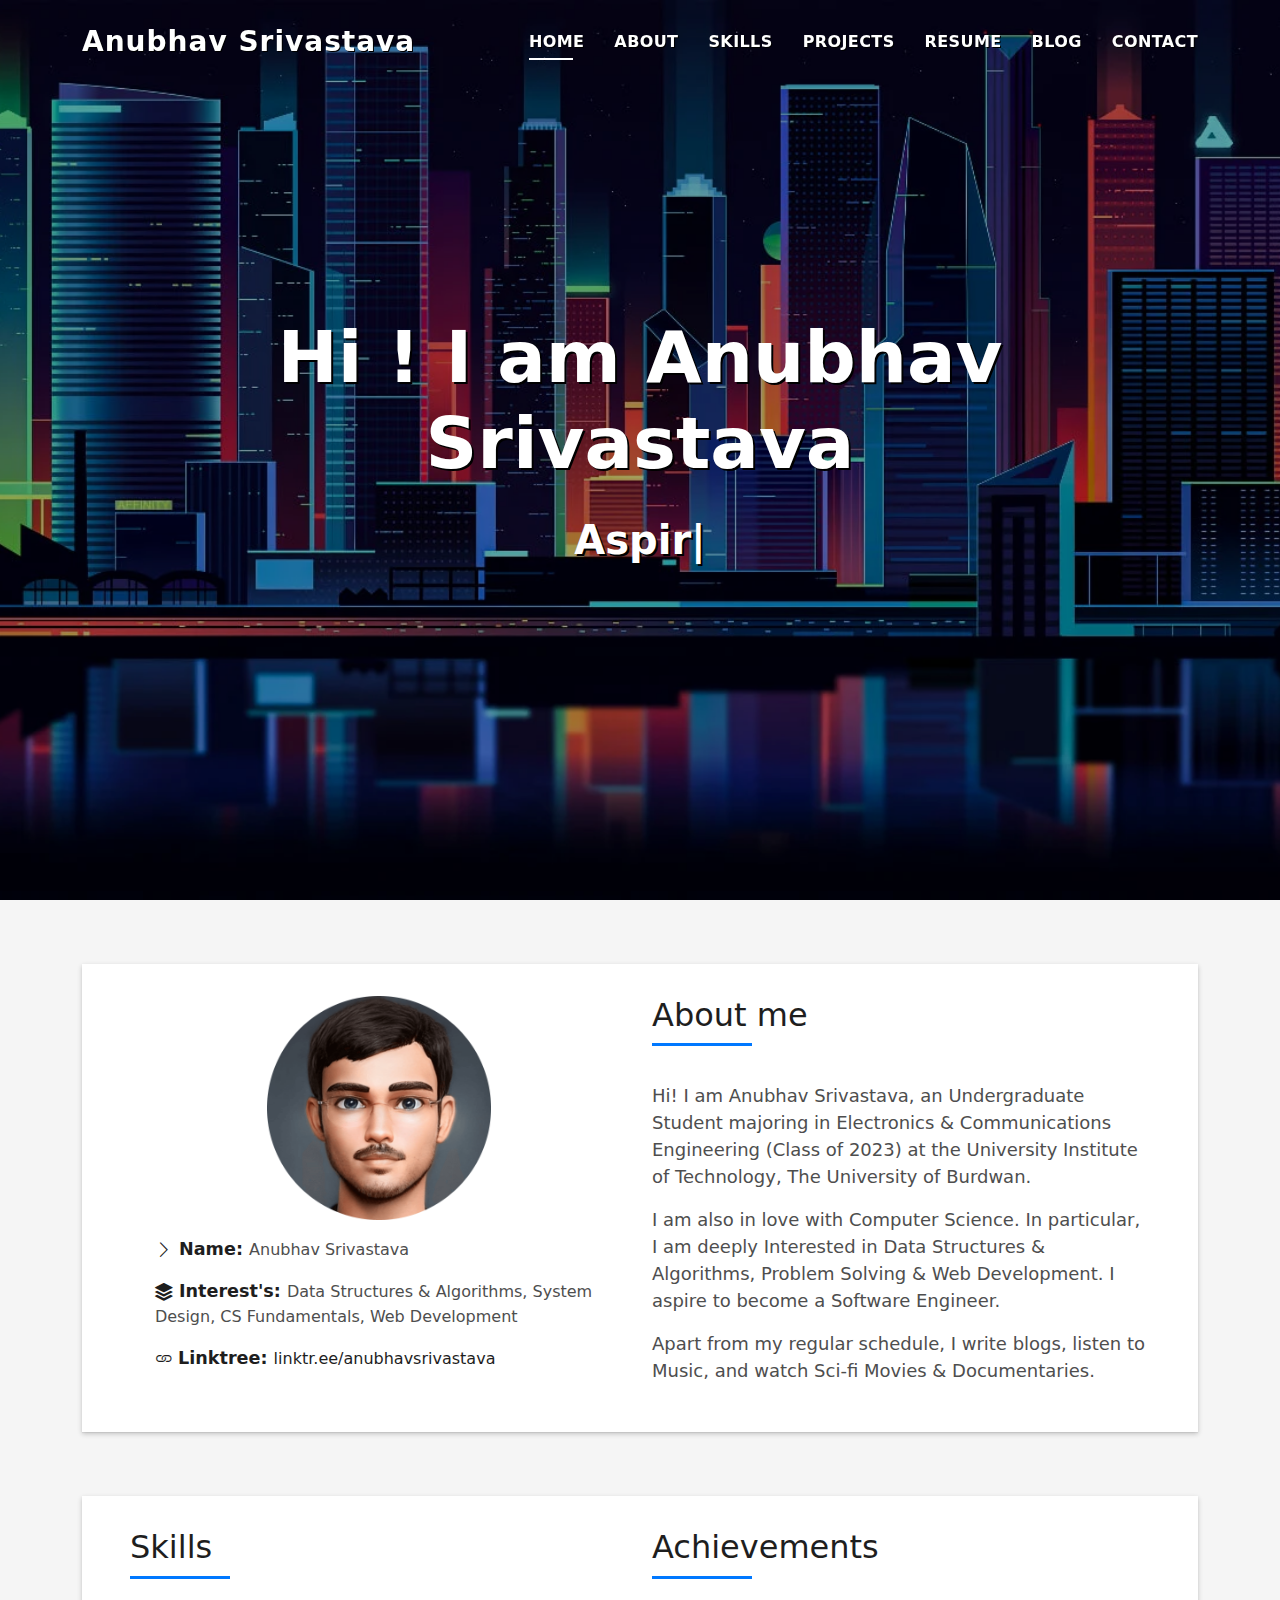
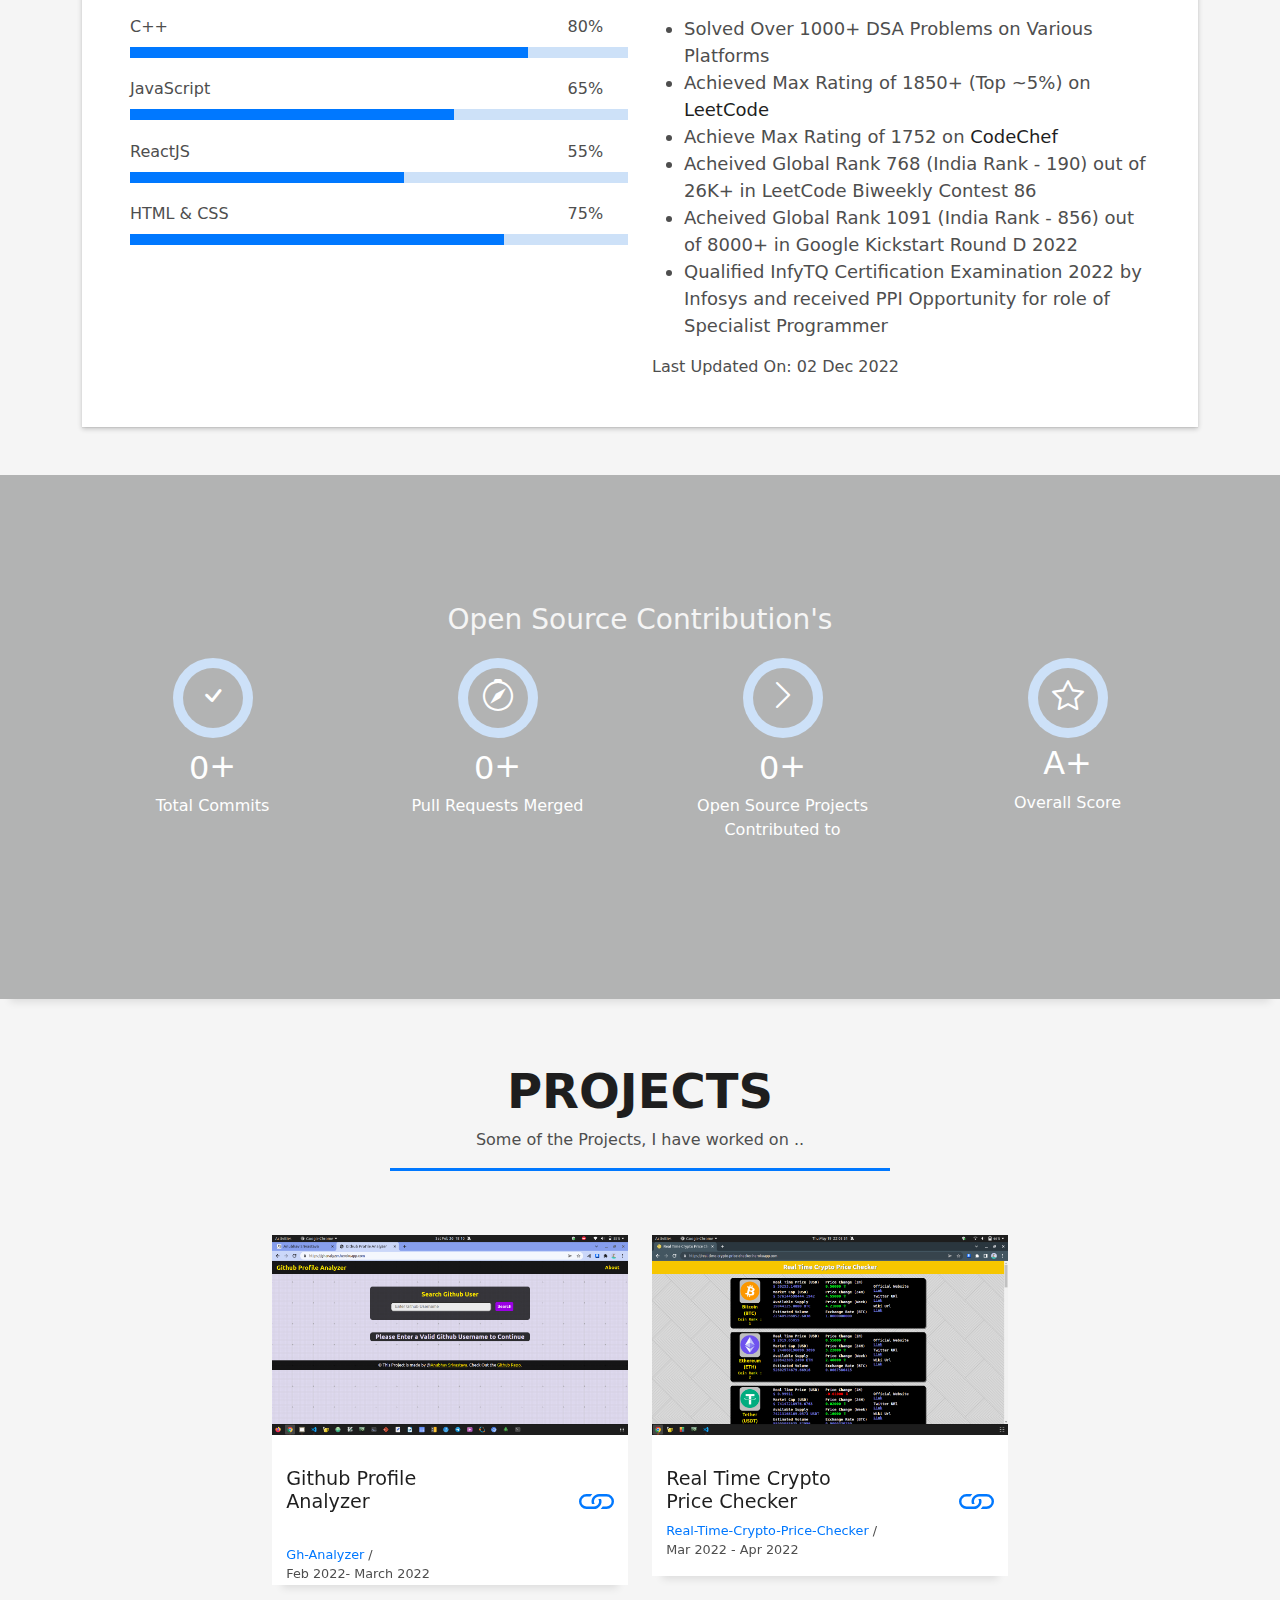
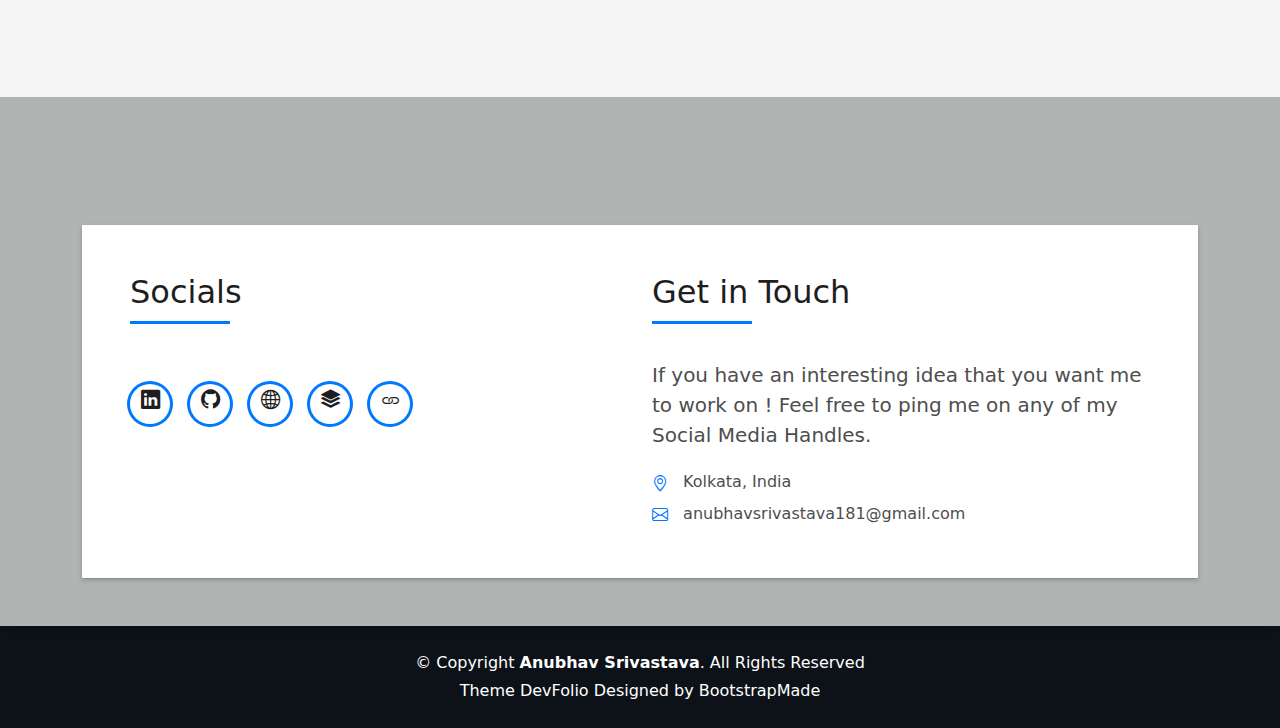
==== index.html @ 11f0ad2c "Update Links" ====
<!DOCTYPE html>
<html lang="en">
  <head>
    <meta charset="utf-8" />
    <meta content="width=device-width, initial-scale=1.0" name="viewport" />

    <title>Anubhav Srivastava</title>
    <meta content="" name="description" />
    <meta content="" name="keywords" />

    <!-- Favicons -->
    <link href="assets/img/favicon.png" rel="icon" />
    <link href="assets/img/apple-touch-icon.png" rel="apple-touch-icon" />

    <!-- Vendor CSS Files -->
    <link
      href="assets/vendor/bootstrap/css/bootstrap.min.css"
      rel="stylesheet"
    />
    <link
      href="assets/vendor/bootstrap-icons/bootstrap-icons.css"
      rel="stylesheet"
    />
    <link
      href="assets/vendor/glightbox/css/glightbox.min.css"
      rel="stylesheet"
    />
    <link href="assets/vendor/swiper/swiper-bundle.min.css" rel="stylesheet" />

    <!-- Template Main CSS File -->
    <link href="assets/css/style.css" rel="stylesheet" />

    <!-- =======================================================
  * Template Name: DevFolio - v4.0.1
  * Template URL: https://bootstrapmade.com/devfolio-bootstrap-portfolio-html-template/
  * Author: BootstrapMade.com
  * License: https://bootstrapmade.com/license/
  ======================================================== -->
  </head>

  <body>
    <!-- ======= Header ======= -->
    <header id="header" class="fixed-top">
      <div class="container d-flex align-items-center justify-content-between">
        <h1 class="logo"><a href="index.html">Anubhav Srivastava</a></h1>
        <!-- Uncomment below if you prefer to use an image logo -->
        <!-- <a href="index.html" class="logo"><img src="assets/img/logo.png" alt="" class="img-fluid"></a>-->

        <nav id="navbar" class="navbar">
          <ul>
            <li><a class="nav-link scrollto active" href="#hero">Home</a></li>
            <li><a class="nav-link scrollto" href="#about">About</a></li>
            <li><a class="nav-link scrollto" href="#Skills">Skills</a></li>
            <li><a class="nav-link scrollto" href="#work">Projects</a></li>
            <li>
              <a
                class="nav-link scrollto"
                href="https://drive.google.com/drive/folders/1vKq8lDMASdHQNKf4BSmEkVwfEHqx-LG2?usp=sharing" target="blank"
                >Resume</a
              >
            </li>
            <li>
              <a
                href="https://hashnode.com/@anubhavsrivastava" target="blank"
                target="_blank"
                >Blog</a
              >
            </li>
            <!-- <li class="dropdown"><a href="#"><span>Drop Down</span> <i class="bi bi-chevron-down"></i></a>
            <ul>
              <li><a href="#">Drop Down 1</a></li>
              <li class="dropdown"><a href="#"><span>Deep Drop Down</span> <i class="bi bi-chevron-right"></i></a>
                <ul>
                  <li><a href="#">Deep Drop Down 1</a></li>
                  <li><a href="#">Deep Drop Down 2</a></li>
                  <li><a href="#">Deep Drop Down 3</a></li>
                  <li><a href="#">Deep Drop Down 4</a></li>
                  <li><a href="#">Deep Drop Down 5</a></li>
                </ul>
              </li>
              <li><a href="#">Drop Down 2</a></li>
              <li><a href="#">Drop Down 3</a></li>
              <li><a href="#">Drop Down 4</a></li>
            </ul>
          </li> -->
            <li><a class="nav-link scrollto" href="#contact">Contact</a></li>
          </ul>
          <i class="bi bi-list mobile-nav-toggle"></i>
        </nav>
        <!-- .navbar -->
      </div>
    </header>
    <!-- End Header -->

    <!-- ======= Hero Section ======= -->
    <div
      id="hero"
      class="hero route bg-image"
      style="background-image: url(assets/img/Background.webp)"
    >
      <div class="overlay-itro"></div>
      <div class="hero-content display-table">
        <div class="table-cell">
          <div class="container">
            <!--<p class="display-6 color-d">Hello, world!</p>-->
            <h1 class="hero-title mb-4">Hi ! I am Anubhav Srivastava</h1>
            <p class="hero-subtitle">
              <span
                class="typed"
                data-typed-items="Aspiring Software Engineer, Web Developer, Open-Source Enthusiast"
              ></span>
            </p>
            <!-- <p class="pt-3"><a class="btn btn-primary btn js-scroll px-4" href="#about" role="button">Learn More</a></p> -->
          </div>
        </div>
      </div>
    </div>
    <!-- End Hero Section -->

    <main id="main">
      <!-- ======= About Section ======= -->
      <section id="about" class="about-mf sect-pt4 route">
        <div class="container">
          <div class="row">
            <div class="col-sm-12">
              <div class="box-shadow-full">
                <div class="row">
                  <div class="col-md-6">
                      <div class="col-md-12">
                        <div class="about-img">
                          <img
                            src="assets/img/profile.webp"
                            class="img-fluid rounded b-shadow-a"
                            alt=""
                          />
                        </div>
                      </div>
                      <div class="col-md-12">
                        <div class="about-info">
                          <p>
                            <span class="title-s"><i class="bi bi-chevron-right"></i> Name: </span>
                            <span>Anubhav Srivastava</span>
                          </p>
                          <p>
                            <span class="title-s"><i class="bi bi-stack"></i> Interest's: </span>
                            <span
                              >Data Structures & Algorithms, System Design, CS Fundamentals, Web Development
                            </span>
                          </p>
                          <!-- <p>
                            <span class="title-s"><i class="bi bi-link"></i> Email: </span>
                            <span>anubhavsrivastava181@gmail.com</span>
                          </p> -->
                          <!--<p><span class="title-s">Phone: </span> <span>NA</span></p>-->
                          <p>
                            <span class="title-s"><i class="bi bi-link"></i> Linktree: </span>
                            <span><a href="https://linktr.ee/anubhavsrivastava" target="blank">linktr.ee/anubhavsrivastava</a></span>
                          </p>
                        </div>
                      </div>
                  </div>
                  <div class="col-md-6">
                    <div class="about-me pt-4 pt-md-0">
                      <div class="title-box-2">
                        <h5 class="title-left">About me</h5>
                      </div>
                      <p class="lead-1">
                        Hi! I am Anubhav Srivastava, an Undergraduate Student majoring in Electronics & Communications Engineering (Class of 2023) at the University Institute of Technology, The University of Burdwan.
                      </p>
                      <p class="lead-1">
                        I am also in love with Computer Science. In particular, I am deeply Interested in Data Structures & Algorithms, Problem Solving & Web Development. I aspire to become a Software Engineer.
                      </p>
                      <p class="lead-1">
                        Apart from my regular schedule, I write blogs, listen to Music, and watch Sci-fi Movies & Documentaries.
                      </p>
                    </div>
                  </div>
                </div>
              </div>
            </div>
          </div>
        </div>
      </section>
      <!-- End About Section -->

      <!-- ======= Skills & Achievements Section ======= -->
      <section id="Skills" class="skill-mf sect-pt4 route">
        <div class="container">
          <div class="row">
            <div class="col-sm-12">
              <div class="box-shadow-full">
                <div class="row">
                  <div class="col-md-6">
                    <div class="title-box-2">
                      <h5 class="title-left">Skills</h5>
                    </div>
                    <div class="skill-mf">
                      <span>C++</span>
                      <span class="pull-right">80%</span>
                      <div class="progress">
                        <div
                          class="progress-bar"
                          role="progressbar"
                          style="width: 80%"
                          aria-valuenow="80"
                          aria-valuemin="0"
                          aria-valuemax="100"
                        ></div>
                      </div>
                      <span>JavaScript</span>
                      <span class="pull-right">65%</span>
                      <div class="progress">
                        <div
                          class="progress-bar"
                          role="progressbar"
                          style="width: 65%"
                          aria-valuenow="65"
                          aria-valuemin="0"
                          aria-valuemax="100"
                        ></div>
                      </div>
                      <span>ReactJS</span>
                      <span class="pull-right">55%</span>
                      <div class="progress">
                        <div
                          class="progress-bar"
                          role="progressbar"
                          style="width: 55%"
                          aria-valuenow="55"
                          aria-valuemin="0"
                          aria-valuemax="100"
                        ></div>
                      </div>
                      <span>HTML & CSS</span>
                      <span class="pull-right">75%</span>
                      <div class="progress">
                        <div
                          class="progress-bar"
                          role="progressbar"
                          style="width: 75%"
                          aria-valuenow="75"
                          aria-valuemin="0"
                          aria-valuemax="100"
                        ></div>
                      </div>
                      <!-- <span>Machine Learning</span> <span class="pull-right">20%</span>
                    <div class="progress">
                      <div class="progress-bar" role="progressbar" style="width: 50%" aria-valuenow="50" aria-valuemin="0" aria-valuemax="100"></div>
                    </div>
                    <span>Scientific Computing</span> <span class="pull-right">30%</span>
                    <div class="progress">
                      <div class="progress-bar" role="progressbar" style="width: 50%" aria-valuenow="90" aria-valuemin="0" aria-valuemax="100"></div>
                    </div> -->
                    </div>
                  </div>
                  <div class="col-md-6">
                    <div class="about-me pt-4 pt-md-0">
                      <div class="title-box-2">
                        <h5 class="title-left">Achievements</h5>
                      </div>
                      <ul>
                        <li class="lead-1">Solved Over 1000+ DSA Problems on Various Platforms</li>
                        <li class="lead-1">Achieved Max Rating of 1850+ (Top ~5%) on <a href="https://leetcode.com/AnubhavSrivastava/" target="blank">LeetCode</a> </li>
                        <li class="lead-1">Achieve Max Rating of 1752 on <a href="https://www.codechef.com/users/anubhavwas" target="blank">CodeChef</a></li>
                        <li class="lead-1">Acheived Global Rank 768 (India Rank - 190) out of 26K+ in LeetCode Biweekly Contest 86</li>
                        <li class="lead-1">Acheived Global Rank 1091 (India Rank - 856) out of 8000+ in Google Kickstart Round D 2022</li>
                        <li class="lead-1">Qualified InfyTQ Certification Examination 2022 by Infosys and
                          received PPI Opportunity for role of Specialist Programmer</li>
                      </ul>
                      <p>Last Updated On: 02 Dec 2022</p>
                    </div>
                  </div>
                </div>
              </div>
            </div>
          </div>
        </div>
      </section>
      <!-- Skills & AchievementsSection -->

      <!-- ======= Counter Section ======= -->

      <div
        class="section-counter paralax-mf bg-image"
        style="background-image: url(assets/img/counters-bg.webp)"
      >
        <div class="overlay-mf"></div>
        <div class="container position-relative">
          <h3 id="countertitle">Open Source Contribution's</h3>
          <br />
          <div class="row">
            <div class="col-sm-3 col-lg-3">
              <div class="counter-box counter-box pt-4 pt-md-0">
                <div class="counter-ico">
                  <span class="ico-circle"><i class="bi bi-check"></i></span>
                </div>
                <div class="row">
                  <div class="counter-num">
                    <div
                      style="
                        display: flex;
                        align: center;
                        justify-content: center;
                      "
                    >
                      <p
                        data-purecounter-start="0"
                        data-purecounter-end="250"
                        data-purecounter-duration="1"
                        class="counter purecounter"
                      ></p>
                      <h2 style="color: white; padding-top: 3px">+</h2>
                    </div>
                    <span class="counter-text">Total Commits</span>
                  </div>
                </div>
              </div>
            </div>
            <div class="col-sm-3 col-lg-3">
              <div class="counter-box pt-4 pt-md-0">
                <div class="counter-ico">
                  <span class="ico-circle"><i class="bi bi-compass"></i></span>
                </div>
                <div class="counter-num">
                  <div
                    style="
                      display: flex;
                      align: center;
                      justify-content: center;
                    "
                  >
                    <p
                      data-purecounter-start="0"
                      data-purecounter-end="7"
                      data-purecounter-duration="0.1"
                      class="counter purecounter"
                    ></p>
                    <h2 style="color: white; padding-top: 3px">+</h2>
                  </div>
                  <span class="counter-text">Pull Requests Merged</span>
                </div>
              </div>
            </div>
            <div class="col-sm-3 col-lg-3">
              <div class="counter-box pt-4 pt-md-0">
                <div class="counter-ico">
                  <span class="ico-circle"
                    ><i class="bi bi-chevron-right"></i
                  ></span>
                </div>
                <div class="counter-num">
                  <div
                    style="
                      display: flex;
                      align: center;
                      justify-content: center;
                    "
                  >
                    <p
                      data-purecounter-start="0"
                      data-purecounter-end="3"
                      data-purecounter-duration="1"
                      class="counter purecounter"
                    ></p>
                    <h2 style="color: white; padding-top: 3px">+</h2>
                  </div>
                  <span class="counter-text"
                    >Open Source Projects <br />
                    Contributed to</span
                  >
                </div>
              </div>
            </div>
            <div class="col-sm-3 col-lg-3">
              <div class="counter-box pt-4 pt-md-0">
                <div class="counter-ico">
                  <span class="ico-circle"><i class="bi bi-star"></i></span>
                </div>
                <div class="counter-num">
                  <h2 style="color: white">A+</h2>
                  <!-- <p data-purecounter-start="0" data-purecounter-end="48" data-purecounter-duration="1" class="counter purecounter"></p> -->
                  <span class="counter-text">Overall Score</span>
                </div>
              </div>
            </div>
          </div>
        </div>
      </div>
      <!-- End Counter Section -->

      <!-- ======= Services Section ======= -->

      <!-- ======= Portfolio Section ======= -->
      <section id="work" class="portfolio-mf sect-pt4 route">
        <div class="container">
          <div class="row">
            <div class="col-sm-12">
              <div class="title-box text-center">
                <h3 class="title-a">Projects</h3>
                <p class="subtitle-a">
                  Some of the Projects, I have worked on ..
                </p>
                <div class="line-mf"></div>
              </div>
            </div>
          </div>

          <div class="row justify-content-center">
            <div class="col-md-4">
              <div class="work-box">
                  <div class="work-img">
                    <img
                      src="assets/img/ghanalyzer.webp"
                      alt=""
                      class="img-fluid"
                    />
                  </div>
                </a>
                <div class="work-content">
                  <div class="row">
                    <div class="col-sm-8">
                      <h2 class="w-title">Github Profile Analyzer</h2>
                      <br />
                      <div class="w-more">
                        <span class="w-ctegory">Gh-Analyzer</span> / <br /><span
                          class="w-date"
                          >Feb 2022- March 2022</span
                        >
                      </div>
                    </div>
                    <div class="col-sm-4">
                      <div class="w-like">
                        <a
                          href="https://github.com/AnubhavSrivastavaGithub/gh_analyzer"
                          target="”_blank”"
                        >
                          <span class="bi bi-link"></span
                        ></a>
                      </div>
                    </div>
                  </div>
                </div>
              </div>
            </div>
            <div class="col-md-4">
              <div class="work-box">
                  <div class="work-img">
                    <img
                      src="assets/img/real_time_crypto.webp"
                      alt=""
                      class="img-fluid"
                    />
                  </div>
                </a>
                <div class="work-content">
                  <div class="row">
                    <div class="col-sm-8">
                      <h2 class="w-title">Real Time Crypto Price Checker</h2>
                      <div class="w-more">
                        <span class="w-ctegory"
                          >Real-Time-Crypto-Price-Checker</span
                        >
                        / <br /><span class="w-date">Mar 2022 - Apr 2022</span>
                      </div>
                    </div>
                    <div class="col-sm-4">
                      <div class="w-like">
                        <a
                          href="https://github.com/AnubhavSrivastavaGithub/Real-Time-Crypto-Price-Checker"
                          target="”_blank”"
                        >
                          <span class="bi bi-link"></span
                        ></a>
                      </div>
                    </div>
                  </div>
                </div>
              </div>
            </div>
          </div>
        </div>
      </section>
      <!-- End Portfolio Section -->

      <!-- ======= Contact Section ======= -->
      <section
        id="contact"
        class="paralax-mf footer-paralax bg-image sect-mt4 route"
        style="background-image: url(assets/img/contact.webp)"
      >
        <div class="overlay-mf"></div>
        <div class="container">
          <div class="row">
            <div class="col-sm-12">
              <div class="contact-mf">
                <div id="contact" class="box-shadow-full">
                  <div class="row">
                    <div class="col-md-6">
                      <div class="title-box-2">
                        <h5 class="title-left">Socials</h5>
                      </div>
                      <div class="socials">
                        <ul>
                          <!-- <li><a href=""><span class="ico-circle"><i class="bi bi-facebook"></i></span></a></li>
                        <li><a href=""><span class="ico-circle"><i class="bi bi-instagram"></i></span></a></li> -->
                          <li>
                            <a
                              href="https://www.linkedin.com/in/anubhav-srivastava-257681158/" target="”_blank”"
                              ><span class="ico-circle"
                                ><i class="bi bi-linkedin"></i></span
                            ></a>
                          </li>
                          <li>
                            <a href="https://github.com/AnubhavSrivastavaGithub" target="blank"
                              ><span class="ico-circle"
                                ><i class="bi bi-github"></i></span
                            ></a>
                          </li>
                          <li>
                            <a
                            href="https://hashnode.com/@anubhavsrivastava" target="blank"
                              ><span class="ico-circle"
                                ><i class="bi bi-globe2"></i></span
                            ></a>
                          </li>
                          <li>
                            <a
                              href="https://stackexchange.com/users/15103010/user219467?tab=accounts/" target="blank"
                              ><span class="ico-circle"
                                ><i class="bi bi-stack"></i></span
                            ></a>
                          </li>
                          <li>
                            <a href="https://linktr.ee/anubhavsrivastava" target="blank"
                              ><span class="ico-circle"
                                ><i class="bi bi-link"></i></span
                            ></a>
                          </li>
                        </ul>
                      </div>
                    </div>
                    <div class="col-md-6">
                      <div class="title-box-2 pt-4 pt-md-0">
                        <h5 class="title-left">Get in Touch</h5>
                      </div>
                      <div class="more-info">
                        <p class="lead">
                          If you have an interesting idea that you want me to
                          work on ! Feel free to ping me on any of my Social
                          Media Handles.
                        </p>
                        <ul class="list-ico">
                          <li>
                            <span class="bi bi-geo-alt"></span> Kolkata, India
                          </li>
                          <!-- <li><span class="bi bi-phone"></span> </li> -->
                          <li>
                            <span class="bi bi-envelope"></span>
                            anubhavsrivastava181@gmail.com
                          </li>
                        </ul>
                      </div>
                    </div>
                  </div>
                </div>
              </div>
            </div>
          </div>
        </div>
      </section>
      <!-- End Contact Section -->
    </main>
    <!-- End #main -->

    <!-- ======= Footer ======= -->
    <footer>
      <div class="container">
        <div class="row">
          <div class="col-sm-12">
            <div class="copyright-box">
              <p class="copyright">
                &copy; Copyright <strong>Anubhav Srivastava</strong>. All Rights
                Reserved
              </p>
              <div class="credits">
                <!--
              All the links in the footer should remain intact.
              You can delete the links only if you purchased the pro version.
              Licensing information: https://bootstrapmade.com/license/
              Purchase the pro version with working PHP/AJAX contact form: https://bootstrapmade.com/buy/?theme=DevFolio
            -->
                Theme DevFolio Designed by
                <a href="https://bootstrapmade.com/">BootstrapMade</a>
              </div>
            </div>
          </div>
        </div>
      </div>
    </footer>
    <!-- End  Footer -->

    <div id="preloader"></div>
    <a
      href="#"
      class="back-to-top d-flex align-items-center justify-content-center"
      ><i class="bi bi-arrow-up-short"></i
    ></a>

    <!-- Vendor JS Files -->
    <script src="assets/vendor/bootstrap/js/bootstrap.bundle.min.js"></script>
    <script src="assets/vendor/glightbox/js/glightbox.min.js"></script>
    <script src="assets/vendor/purecounter/purecounter.js"></script>
    <script src="assets/vendor/swiper/swiper-bundle.min.js"></script>
    <script src="assets/vendor/typed.js/typed.min.js"></script>

    <!-- Template Main JS File -->
    <script src="assets/js/main.js"></script>
  </body>
</html>
---- assets/css/style.css ----
/**
* Template Name: DevFolio - v4.0.1
* Template URL: https://bootstrapmade.com/devfolio-bootstrap-portfolio-html-template/
* Author: BootstrapMade.com
* License: https://bootstrapmade.com/license/
*/

/*--------------------------------------------------------------
# General
--------------------------------------------------------------*/
body {
  background-color: #f5f5f5;
  color: #4e4e4e;
}

h1,
h2,
h3,
h4,
h5,
h6 {
  color: #1e1e1e;
}

a {
  color: #1e1e1e;
  text-decoration: none;
  transition: all 0.5s ease-in-out;
}

a:hover {
  color: #0078ff;
  text-decoration: none;
  transition: all 0.5s ease-in-out;
}

.p-r {
  position: relative;
}

.color-a {
  text-decoration: none;
  color: #0078ff;
}

.color-d {
  color: #f5f5f5;
}

.color-text-a {
  text-decoration: none;
  color: #4e4e4e;
}

.box-shadow,
.paralax-mf,
.service-box,
.work-box,
.card-blog {
  box-shadow: 0 13px 8px -10px rgba(0, 0, 0, 0.1);
}

.box-shadow-a,
.button:hover {
  text-decoration: none;
  box-shadow: 0 0 0 4px #cde1f8;
}

.display-5 {
  font-size: 2.5rem;
  font-weight: 300;
  line-height: 1.1;
}

.display-6 {
  font-size: 2rem;
  font-weight: 300;
  line-height: 1.1;
}

.avatar {
  width: 32px;
  height: 32px;
  margin-right: 4px;
  overflow: hidden;
}

.bg-image {
  background-repeat: no-repeat;
  background-attachment: fixed;
  background-size: cover;
  background-position: center center;
}

@media (max-width: 1024px) {
  .bg-image {
    background-attachment: scroll;
  }
}

.overlay-mf {
  background-color: #000203ad;
}

.overlay-mf {
  position: absolute;
  top: 0;
  left: 0px;
  padding: 0;
  height: 100%;
  width: 100%;
  opacity: 0.4;
}

.paralax-mf {
  position: relative;
  padding: 8rem 0;
}

.display-table {
  width: 100%;
  height: 100%;
  display: table;
}

.table-cell {
  display: table-cell;
  vertical-align: middle;
}

/*--/ Sections /--*/
.sect-4 {
  padding: 4rem 0;
}

.sect-pt4 {
  padding-top: 4rem;
}

.sect-mt4 {
  margin-top: 4rem;
}

/*--/ Title s /--*/
.title-s {
  font-weight: 600;
  color: #1e1e1e;
  font-size: 1.1rem;
}

/*--/ Title A /--*/
.title-box {
  margin-bottom: 4rem;
}

.title-a {
  text-decoration: none;
  font-size: 3rem;
  font-weight: bold;
  text-transform: uppercase;
}

.subtitle-a {
  text-decoration: none;
  color: #4e4e4e;
}

.line-mf {
  max-width: 500px;
  height: 3px;
  background-color: #0078ff;
  margin: 0 auto;
}

/*--/ Title Left /--*/
.title-box-2 {
  margin-bottom: 3rem;
}

.title-left {
  font-size: 2rem;
  position: relative;
}

.title-left:before {
  content: "";
  position: absolute;
  height: 3px;
  background-color: #0078ff;
  width: 100px;
  bottom: -12px;
}

/*------/ Box /------*/
.box-pl2 {
  padding-left: 2rem;
}

.box-shadow-full {
  padding: 3rem 1.25rem;
  position: relative;
  background-color: #fff;
  margin-bottom: 3rem;
  z-index: 2;
  box-shadow: 0 1px 1px 0 rgba(0, 0, 0, 0.06), 0 2px 5px 0 rgba(0, 0, 0, 0.2);
}

@media (min-width: 768px) {
  .box-shadow-full {
    padding: 3rem;
  }
}

/*------/ Socials /------*/
.socials {
  padding: 1.5rem 0;
}

.socials ul li {
  display: inline-block;
}

.socials .ico-circle {
  height: 40px;
  width: 40px;
  font-size: 1.2rem;
  border-radius: 50%;
  line-height: 1.6;
  margin: 0 15px 0 0;
  box-shadow: 0 0 0 3px #0078ff;
  transition: all 500ms ease;
}

.socials .ico-circle:hover {
  background-color: #0078ff;
  color: #fff;
  box-shadow: 0 0 0 3px #cde1f8;
  transition: all 500ms ease;
}

/*------/ Ul resect /------*/
.ul-resect,
.socials ul,
.list-ico,
.blog-wrapper .post-meta ul,
.box-comments .list-comments,
.widget-sidebar .list-sidebar,
.widget-tags ul {
  list-style: none;
  padding-left: 0;
  margin-bottom: 0;
}

.list-ico {
  line-height: 2;
}

.list-ico span {
  color: #0078ff;
  margin-right: 10px;
}

/*------/ Ico Circle /------*/
.ico-circle {
  height: 100px;
  width: 100px;
  font-size: 2rem;
  border-radius: 50%;
  line-height: 1.55;
  margin: 0 auto;
  text-align: center;
  box-shadow: 0 0 0 10px #0078ff;
  display: block;
}

/*------/ Owl Carousel /------*/
.owl-theme .owl-dots {
  text-align: center;
  margin-top: 18px;
}

.owl-theme .owl-dots .owl-dot {
  display: inline-block;
}

.owl-theme .owl-dots .owl-dot span {
  width: 18px;
  height: 7px;
  margin: 5px 5px;
  background: #cde1f8;
  border: 0px solid #cde1f8;
  display: block;
  transition: all 0.6s ease-in-out;
  cursor: pointer;
}

.owl-theme .owl-dots .owl-dot:hover span {
  background-color: #cde1f8;
}

.owl-theme .owl-dots .owl-dot.active span {
  background-color: #1b1b1b;
  width: 25px;
}

/*--/ Scrolltop s /--*/
.scrolltop-mf {
  position: relative;
  display: none;
}

.scrolltop-mf span {
  z-index: 999;
  position: fixed;
  width: 42px;
  height: 42px;
  background-color: #0078ff;
  opacity: 0.7;
  font-size: 1.6rem;
  line-height: 1.5;
  text-align: center;
  color: #fff;
  top: auto;
  left: auto;
  right: 30px;
  bottom: 50px;
  cursor: pointer;
  border-radius: 50%;
}

/*--------------------------------------------------------------
# Back to top button
--------------------------------------------------------------*/
.back-to-top {
  position: fixed;
  visibility: hidden;
  opacity: 0;
  right: 15px;
  bottom: 15px;
  z-index: 996;
  background: #0078ff;
  width: 40px;
  height: 40px;
  border-radius: 50px;
  transition: all 0.4s;
}

.back-to-top i {
  font-size: 28px;
  color: #fff;
  line-height: 0;
}

.back-to-top:hover {
  background: #298eff;
  color: #fff;
}

.back-to-top.active {
  visibility: visible;
  opacity: 1;
}

/*------/ Prelaoder /------*/
#preloader {
  position: fixed;
  top: 0;
  left: 0;
  right: 0;
  bottom: 0;
  z-index: 9999;
  overflow: hidden;
  background: #fff;
}

#preloader:before {
  content: "";
  position: fixed;
  top: calc(50% - 30px);
  left: calc(50% - 30px);
  border: 6px solid #f2f2f2;
  border-top: 6px solid #0078ff;
  border-radius: 50%;
  width: 60px;
  height: 60px;
  -webkit-animation: animate-preloader 1s linear infinite;
  animation: animate-preloader 1s linear infinite;
}

@-webkit-keyframes animate-preloader {
  0% {
    transform: rotate(0deg);
  }

  100% {
    transform: rotate(360deg);
  }
}

@keyframes animate-preloader {
  0% {
    transform: rotate(0deg);
  }

  100% {
    transform: rotate(360deg);
  }
}

/*------/ Button /------*/
.button {
  display: inline-block;
  padding: 0.3rem 0.6rem;
  text-align: center;
  vertical-align: middle;
  -webkit-user-select: none;
  -moz-user-select: none;
  user-select: none;
  font-size: 1rem;
  border-radius: 0.3rem;
  border: 1px solid transparent;
  transition: all 500ms ease;
  cursor: pointer;
}

.button:focus {
  outline: 0;
}

.button:hover {
  background-color: #0062d3;
  color: #fff;
  transition: all 500ms ease;
}

.button-a {
  text-decoration: none;
  background-color: #0078ff;
  color: #fff;
  border-color: #cde1f8;
}

.button-big {
  padding: 0.9rem 2.3rem;
  font-size: 1.2rem;
}

.button-rouded {
  border-radius: 5rem;
}

.btn-lg {
  padding: 0.5rem 1rem;
  font-size: 1.25rem;
  line-height: 1.5;
  border-radius: 0.3rem;
}

/*--------------------------------------------------------------
# Header
--------------------------------------------------------------*/
#header {
  transition: all 0.5s;
  z-index: 997;
  padding: 20px 0;
}

#header .logo {
  font-size: 28px;
  margin: 0;
  padding: 0;
  font-weight: 600;
  letter-spacing: 1px;
}

#header .logo a {
  color: #fff;
  text-shadow: 1px 1px black;
}

#header .logo img {
  max-height: 40px;
}

#header.header-scrolled {
  background: rgba(0, 0, 0, 0.9);
  padding: 12px 0;
}

/*--------------------------------------------------------------
# Navigation Menu
--------------------------------------------------------------*/
/**
* Desktop Navigation 
*/
.navbar {
  padding: 0;
}

.navbar ul {
  margin: 0;
  padding: 0;
  display: flex;
  list-style: none;
  align-items: center;
}

.navbar li {
  position: relative;
}

.navbar>ul>li {
  white-space: nowrap;
  padding: 10px 0 10px 30px;
  text-shadow: 1px 1px black;
}

.navbar a {
  display: flex;
  align-items: center;
  justify-content: space-between;
  color: #fff;
  font-size: 16px;
  font-weight: 600;
  padding: 0;
  white-space: nowrap;
  transition: 0.3s;
  letter-spacing: 0.4px;
  position: relative;
  text-transform: uppercase;
}

.navbar a i {
  font-size: 12px;
  line-height: 0;
  margin-left: 5px;
}

.navbar>ul>li>a:before {
  content: "";
  position: absolute;
  width: 100%;
  height: 2px;
  bottom: -6px;
  left: 0;
  width: 0;
  background-color: #fff;
  visibility: hidden;
  transition: all 0.3s ease-in-out 0s;
}

.navbar a:hover:before,
.navbar li:hover>a:before,
.navbar .active:before {
  visibility: visible;
  width: 80%;
}

.navbar a:hover,
.navbar .active,
.navbar li:hover>a {
  color: #fff;
}

.navbar .dropdown ul {
  display: block;
  position: absolute;
  left: 30px;
  top: calc(100% + 30px);
  margin: 0;
  padding: 10px 0;
  z-index: 99;
  opacity: 0;
  visibility: hidden;
  background: #fff;
  box-shadow: 0px 0px 30px rgba(127, 137, 161, 0.25);
  transition: 0.3s;
}

.navbar .dropdown ul li {
  min-width: 200px;
}

.navbar .dropdown ul a {
  padding: 10px 20px;
  font-size: 14px;
  text-transform: none;
  color: #4e4e4e;
}

.navbar .dropdown ul a i {
  font-size: 12px;
}

.navbar .dropdown ul a:hover,
.navbar .dropdown ul .active:hover,
.navbar .dropdown ul li:hover>a {
  color: #0078ff;
}

.navbar .dropdown:hover>ul {
  opacity: 1;
  top: 100%;
  visibility: visible;
}

.navbar .dropdown .dropdown ul {
  top: 0;
  left: calc(100% - 30px);
  visibility: hidden;
}

.navbar .dropdown .dropdown:hover>ul {
  opacity: 1;
  top: 0;
  left: 100%;
  visibility: visible;
}

@media (max-width: 1366px) {
  .navbar .dropdown .dropdown ul {
    left: -90%;
  }

  .navbar .dropdown .dropdown:hover>ul {
    left: -100%;
  }
}

/**
* Mobile Navigation 
*/
.mobile-nav-toggle {
  color: #fff;
  font-size: 28px;
  cursor: pointer;
  display: none;
  line-height: 0;
  transition: 0.5s;
}

@media (max-width: 991px) {
  .mobile-nav-toggle {
    display: block;
  }

  .navbar ul {
    display: none;
  }
}

.navbar-mobile {
  position: fixed;
  overflow: hidden;
  top: 0;
  right: 0;
  left: 0;
  bottom: 0;
  background: rgba(78, 78, 78, 0.9);
  transition: 0.3s;
  z-index: 999;
}

.navbar-mobile .mobile-nav-toggle {
  position: absolute;
  top: 15px;
  right: 15px;
}

.navbar-mobile ul {
  display: block;
  position: absolute;
  top: 55px;
  right: 15px;
  bottom: 15px;
  left: 15px;
  padding: 10px 0;
  background-color: #fff;
  overflow-y: auto;
  transition: 0.3s;
}

.navbar-mobile>ul>li {
  padding: 0;
}

.navbar-mobile a:hover:before,
.navbar-mobile li:hover>a:before,
.navbar-mobile .active:before {
  visibility: hidden;
}

.navbar-mobile a {
  padding: 10px 20px;
  font-size: 15px;
  color: #4e4e4e;
}

.navbar-mobile a:hover,
.navbar-mobile .active,
.navbar-mobile li:hover>a {
  color: #0078ff;
}

.navbar-mobile .getstarted {
  margin: 15px;
}

.navbar-mobile .dropdown ul {
  position: static;
  display: none;
  margin: 10px 20px;
  padding: 10px 0;
  z-index: 99;
  opacity: 1;
  visibility: visible;
  background: #fff;
  box-shadow: 0px 0px 30px rgba(127, 137, 161, 0.25);
}

.navbar-mobile .dropdown ul li {
  min-width: 200px;
}

.navbar-mobile .dropdown ul a {
  padding: 10px 20px;
}

.navbar-mobile .dropdown ul a i {
  font-size: 12px;
}

.navbar-mobile .dropdown ul a:hover,
.navbar-mobile .dropdown ul .active:hover,
.navbar-mobile .dropdown ul li:hover>a {
  color: #0078ff;
}

.navbar-mobile .dropdown>.dropdown-active {
  display: block;
}

/*--------------------------------------------------------------
# Hero Section
--------------------------------------------------------------*/
.hero {
  height: 100vh;
  position: relative;
  color: #fff;
}

.hero .hero-content {
  text-align: center;
  position: absolute;
}

.hero .overlay-itro {
  background-color: rgba(0, 0, 0, 0.6);
  position: absolute;
  top: 0;
  left: 0px;
  padding: 0;
  height: 100%;
  width: 100%;
  opacity: 0.6;
}

.hero .hero-title {
  color: #fff;
  font-weight: 600;
  font-size: 3rem;
  text-shadow: 2px 2px black;
}

@media (min-width: 768px) {
  .hero .hero-title {
    font-size: 4.5rem;
  }
}

.hero .hero-subtitle {
  font-size: 1.5rem;
  font-weight: 600;
  text-shadow: 2px 2px black;
}

@media (min-width: 768px) {
  .hero .hero-subtitle {
    font-size: 2.5rem;
  }
}

.hero .text-slider-items {
  display: none;
}

.hero-single {
  height: 350px;
}

.hero-single .hero-content {
  margin-top: 30px;
}

.hero-single .hero-title {
  text-transform: uppercase;
  font-size: 3rem;
}

@media (min-width: 768px) {
  .hero-single .hero-title {
    font-size: 3.5rem;
  }
}

.hero-single .breadcrumb {
  background-color: transparent;
  color: #0078ff;
}

.hero-single .breadcrumb .breadcrumb-item:before {
  color: #cde1f8;
}

.hero-single .breadcrumb .breadcrumb-item.active {
  color: #cde1f8;
}

.hero-single .breadcrumb a {
  color: #fff;
}

/*--------------------------------------------------------------
# About
--------------------------------------------------------------*/
.about-mf .box-shadow-full {
  padding-top: 2rem;
  padding-bottom: 2rem;
  margin-bottom: 0;
}

.skill-mf .box-shadow-full {
  padding-top: 2rem;
  padding-bottom: 2rem;
}

.about-img {
  margin-bottom: 1rem;
}

.about-mf .about-info {
  margin-left: 5%;
  margin-right: 4%;
}

.about-mf .about-img img {
  display: block;
  margin-left: auto;
  margin-right: auto;
  width: 45%;
  height: 45%;
}

@media (min-width: 767px) {
  .about-mf .box-pl2 {
    margin-top: 1rem;
    padding-left: 0rem;
  }
}

.skill-mf span {
  color: #4e4e4e;
}

.lead-1 {
  font-size: large;
}

.pull-right {
  float: right;
  margin-right: 5%;
}

.skill-mf .progress {
  background-color: #cde1f8;
  margin: 0.5rem 0 1.2rem 0;
  border-radius: 0;
  height: 0.7rem;
}

.skill-mf .progress .progress-bar {
  height: 0.7rem;
  background-color: #0078ff;
}

/*--------------------------------------------------------------
# Services
--------------------------------------------------------------*/
.service-box {
  background-color: #fff;
  padding: 2.5rem 1.3rem;
  border-radius: 1rem;
  margin-bottom: 3rem;
  text-align: center;
}

.service-box:hover .ico-circle {
  transition: all 500ms ease;
  color: #fff;
  background-color: #0078ff;
  box-shadow: 0 0 0 10px #cde1f8;
}

.service-box .service-ico {
  margin-bottom: 1rem;
  color: #1e1e1e;
}

.service-box .ico-circle {
  transition: all 500ms ease;
  display: inline-flex;
  align-items: center;
  justify-content: center;
}

.service-box .ico-circle i {
  line-height: 0;
  font-size: 40px;
}

.service-box .s-title {
  font-size: 1.4rem;
  text-transform: uppercase;
  text-align: center;
  padding: 0.4rem 0;
}

.service-box .s-description {
  color: #4e4e4e;
}

/*--------------------------------------------------------------
# Counter
--------------------------------------------------------------*/
#countertitle {
  text-align: center;
  color: whitesmoke;
  opacity: 100%;
}

.counter-box {
  color: #fff;
  text-align: center;
}

@media (min-width: 577px) {
  .counter-box {
    margin-bottom: 1.8rem;
  }
}

.counter-ico {
  margin-bottom: 1rem;
}

.counter-ico .ico-circle {
  height: 60px;
  width: 60px;
  line-height: 1.5;
  box-shadow: 0 0 0 10px #cde1f8;
}

.counter-num .counter {
  font-size: 2rem;
  margin-bottom: 0;
}

/*--------------------------------------------------------------
# Portfolio
--------------------------------------------------------------*/
.work-box {
  margin-bottom: 3rem;
  -webkit-backface-visibility: hidden;
  backface-visibility: hidden;
  background-color: #fff;
  max-height: 350px;
}

.work-box:hover img {
  transform: scale(1.3);
}

.work-img {
  display: block;
  overflow: hidden;
  max-height: 200px;
}

.work-img img {
  transition: all 1s;
}

.work-content {
  padding: 2rem 3% 1rem 4%;
}

.work-content .w-more {
  color: #4e4e4e;
  font-size: 0.8rem;
}

.work-content .w-more .w-ctegory {
  color: #0078ff;
}

.work-content .w-like {
  font-size: 2.5rem;
  color: #0078ff;
  float: right;
}

.work-content .w-like a {
  color: #0078ff;
}

.work-content .w-like .num-like {
  font-size: 0.7rem;
}

.w-title {
  font-size: 1.2rem;
}

/*--------------------------------------------------------------
# Portfolio Details
--------------------------------------------------------------*/
.portfolio-details {
  padding-top: 40px;
}

.portfolio-details .portfolio-details-slider img {
  width: 100%;
}

.portfolio-details .portfolio-details-slider .swiper-pagination {
  margin-top: 20px;
  position: relative;
}

.portfolio-details .portfolio-details-slider .swiper-pagination .swiper-pagination-bullet {
  width: 12px;
  height: 12px;
  background-color: #fff;
  opacity: 1;
  border: 1px solid #0078ff;
}

.portfolio-details .portfolio-details-slider .swiper-pagination .swiper-pagination-bullet-active {
  background-color: #0077ff00;
}

.portfolio-details .portfolio-info {
  padding: 30px;
  box-shadow: 0px 0 30px rgba(78, 78, 78, 0.08);
}

.portfolio-details .portfolio-info h3 {
  font-size: 22px;
  font-weight: 700;
  margin-bottom: 20px;
  padding-bottom: 20px;
  border-bottom: 1px solid #eee;
}

.portfolio-details .portfolio-info ul {
  list-style: none;
  padding: 0;
  font-size: 15px;
}

.portfolio-details .portfolio-info ul li+li {
  margin-top: 10px;
}

.portfolio-details .portfolio-description {
  padding-top: 30px;
}

.portfolio-details .portfolio-description h2 {
  font-size: 26px;
  font-weight: 700;
  margin-bottom: 20px;
}

.portfolio-details .portfolio-description p {
  padding: 0;
}

/*--------------------------------------------------------------
# Testimonials
--------------------------------------------------------------*/
.testimonial-box {
  color: #fff;
  text-align: center;
}

.testimonial-box .author-test {
  margin-top: 1rem;
}

.testimonial-box .author-test img {
  margin: 0 auto;
}

.testimonial-box .author {
  color: #fff;
  text-transform: uppercase;
  font-weight: 600;
  margin: 1rem 0;
  display: block;
  font-size: 1.4rem;
}

.testimonial-box .comit {
  font-size: 2rem;
  color: #00ff73fb;
  background-color: #fff;
  width: 52px;
  height: 52px;
  display: block;
  margin: 0 auto;
  border-radius: 50%;
  line-height: 1.6;
}

@media (min-width: 768px) {
  .testimonial-box .description {
    padding: 0 5rem;
  }
}

@media (min-width: 992px) {
  .testimonial-box .description {
    padding: 0 8rem;
  }
}

@media (min-width: 1200px) {
  .testimonial-box .description {
    padding: 0 13rem;
  }
}

.swiper-pagination {
  margin-top: 20px;
  position: relative;
}

.swiper-pagination .swiper-pagination-bullet {
  width: 12px;
  height: 12px;
  background-color: rgba(255, 255, 255, 0.4);
  opacity: 1;
}

.swiper-pagination .swiper-pagination-bullet-active {
  background-color: #fff;
}

/*--------------------------------------------------------------
# Contact
--------------------------------------------------------------*/
.footer-paralax {
  padding: 4rem 0 0 0;
}

.contact-mf {
  margin-top: 4rem;
}

@media (min-width: 767px) {
  .contact-mf .box-pl2 {
    margin-top: 3rem;
    padding-left: 0rem;
  }
}

.php-email-form .error-message {
  display: none;
  color: #fff;
  background: #ed3c0d;
  text-align: center;
  padding: 15px;
  font-weight: 600;
}

.php-email-form .sent-message {
  display: none;
  color: #fff;
  background: #18d26e;
  text-align: center;
  padding: 15px;
  font-weight: 600;
}

.php-email-form .loading {
  display: none;
  background: #fff;
  text-align: center;
  padding: 15px;
}

.php-email-form .loading:before {
  content: "";
  display: inline-block;
  border-radius: 50%;
  width: 24px;
  height: 24px;
  margin: 0 10px -6px 0;
  border: 3px solid #18d26e;
  border-top-color: #eee;
  -webkit-animation: animate-loading 1s linear infinite;
  animation: animate-loading 1s linear infinite;
}

.php-email-form input,
.php-email-form textarea {
  border-radius: 0;
  box-shadow: none;
  font-size: 14px;
}

.php-email-form input:focus,
.php-email-form textarea:focus {
  border-color: #0078ff;
}

.php-email-form input {
  padding: 10px 15px;
}

.php-email-form textarea {
  padding: 12px 15px;
  margin-bottom: 0;
}

.php-email-form button[type="submit"] {
  background: #0078ff;
  border: 0;
  padding: 10px 24px;
  color: #fff;
  transition: 0.4s;
}

.php-email-form button[type="submit"]:hover {
  background: #3393ff;
}

@-webkit-keyframes animate-loading {
  0% {
    transform: rotate(0deg);
  }

  100% {
    transform: rotate(360deg);
  }
}

@keyframes animate-loading {
  0% {
    transform: rotate(0deg);
  }

  100% {
    transform: rotate(360deg);
  }
}

/*--------------------------------------------------------------
# Blog
--------------------------------------------------------------*/
@media (min-width: 767px) {
  .card-blog {
    margin-bottom: 3rem;
  }
}

.card-blog .card-body {
  position: relative;
}

.card-blog .card-category-box {
  position: absolute;
  text-align: center;
  top: -16px;
  left: 15px;
  right: 15px;
  line-height: 25px;
  overflow: hidden;
}

.card-blog .card-category {
  display: inline-block;
  color: #fff;
  padding: 0 15px 5px;
  overflow: hidden;
  background-color: #0078ff;
  border-radius: 4px;
}

.card-blog .card-category .category {
  color: #fff;
  display: inline-block;
  text-transform: uppercase;
  font-size: 0.7rem;
  letter-spacing: 0.1px;
  margin-bottom: 0;
}

.card-blog .card-title {
  font-size: 1.3rem;
  margin-top: 0.6rem;
}

.card-blog .card-description {
  color: #4e4e4e;
}

.card-blog .post-author {
  display: inline-block;
}

.card-blog .post-date {
  color: #4e4e4e;
  display: inline-block;
  float: right;
}

/*--------------------------------------------------------------
# Blog Single
--------------------------------------------------------------*/
.post-box,
.form-comments,
.box-comments,
.widget-sidebar {
  padding: 2rem;
  background-color: #fff;
  margin-bottom: 3rem;
}

@media (min-width: 768px) {

  .post-box,
  .form-comments,
  .box-comments,
  .widget-sidebar {
    padding: 3rem;
  }
}

.blog-wrapper .article-title {
  font-size: 1.5rem;
}

@media (min-width: 768px) {
  .blog-wrapper .article-title {
    font-size: 1.9rem;
  }
}

.blog-wrapper .post-meta {
  margin: 1rem 0;
}

.blog-wrapper .post-meta ul {
  border-left: 4px solid #0078ff;
  margin-top: 1rem;
}

.blog-wrapper .post-meta ul li {
  display: inline-block;
  margin-left: 15px;
}

.blog-wrapper .post-meta ul a {
  color: #0078ff;
}

.blog-wrapper .post-meta ul span {
  color: #1e1e1e;
}

.blog-wrapper .blockquote {
  border-left: 4px solid #0078ff;
  padding: 18px;
  font-style: italic;
}

/*------/ Comments /------*/
.box-comments .list-comments li {
  padding-bottom: 40px;
}

.box-comments .list-comments .comment-avatar {
  display: table-cell;
  vertical-align: top;
}

.box-comments .list-comments .comment-avatar img {
  width: 80px;
  height: 80px;
}

.box-comments .list-comments .comment-author {
  font-size: 1.3rem;
}

@media (min-width: 768px) {
  .box-comments .list-comments .comment-author {
    font-size: 1.5rem;
  }
}

.box-comments .list-comments .comment-details {
  display: table-cell;
  vertical-align: top;
  padding-left: 25px;
}

.box-comments .list-comments a {
  color: #0078ff;
}

.box-comments .list-comments span {
  color: #1e1e1e;
  font-style: italic;
}

.box-comments .comment-children {
  margin-left: 40px;
}

/*------/ Sidebar /------*/
.widget-sidebar .sidebar-title {
  font-size: 1.6rem;
  font-weight: 600;
  border-left: 5px solid #0078ff;
  padding-left: 15px;
  text-transform: uppercase;
  margin-bottom: 1.5rem;
}

.widget-sidebar .list-sidebar li {
  position: relative;
  padding: 6px 0 6px 24px;
}

.widget-sidebar .list-sidebar li:before {
  position: absolute;
  content: "";
  width: 10px;
  height: 1px;
  left: 0;
  background-color: #0078ff;
  top: 20px;
}

.sidebar-search input {
  background-color: #fff;
  border-radius: 0;
  transition: all 0.5s ease-in-out;
}

.sidebar-search .btn-search {
  background-color: #0078ff;
  border-color: #0078ff;
  border-radius: 0;
  padding-left: 20px;
  padding-right: 20px;
}

.widget-tags ul li {
  display: inline-block;
  background-color: #0078ff;
  padding: 0.2rem 0.6rem;
  margin-bottom: 0.5rem;
  border-radius: 15px;
}

.widget-tags ul li a {
  color: #fff;
}

/*--------------------------------------------------------------
# Footer
--------------------------------------------------------------*/
footer {
  text-align: center;
  color: #fff;
  padding: 25px 0;
  background: rgba(0, 6, 12, 0.952);
}

footer .copyright {
  margin-bottom: 0.3rem;
}

footer .credits {
  margin-bottom: 0;
}

footer .credits a {
  color: #fff;
}
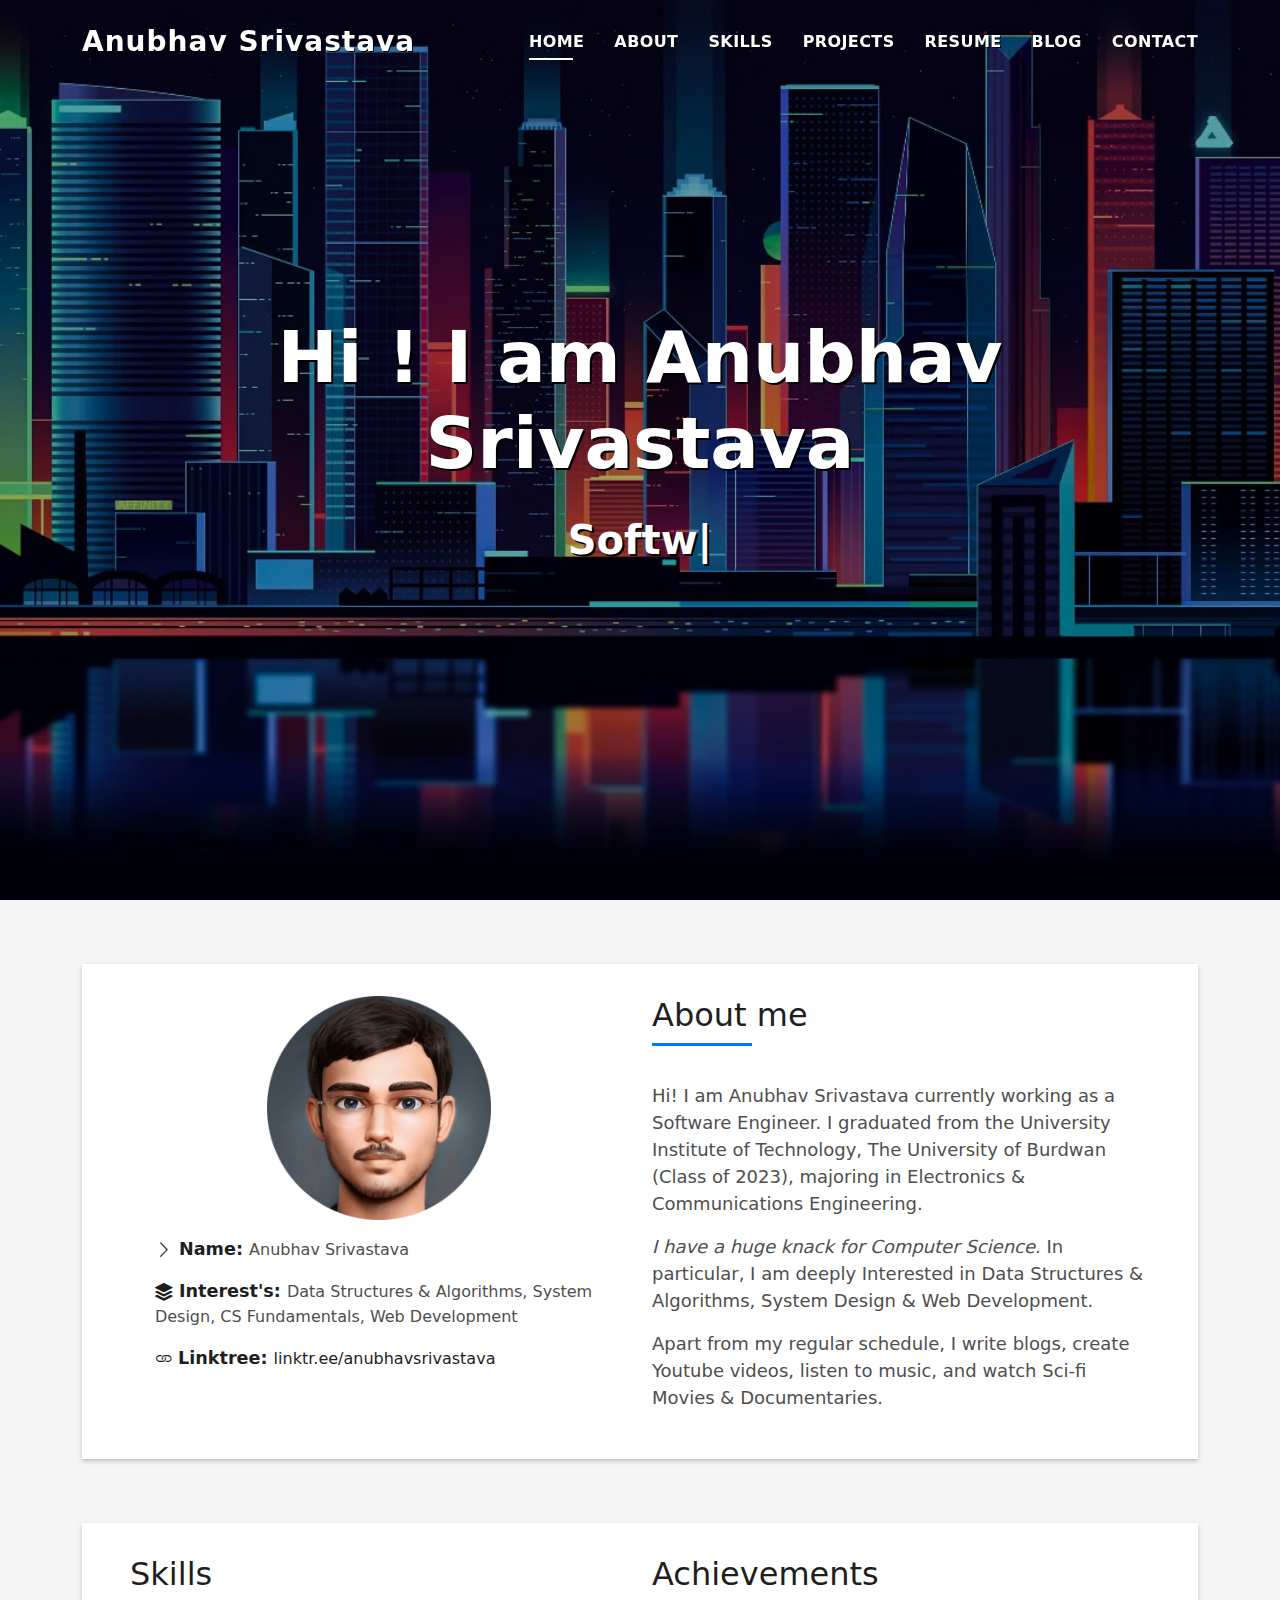
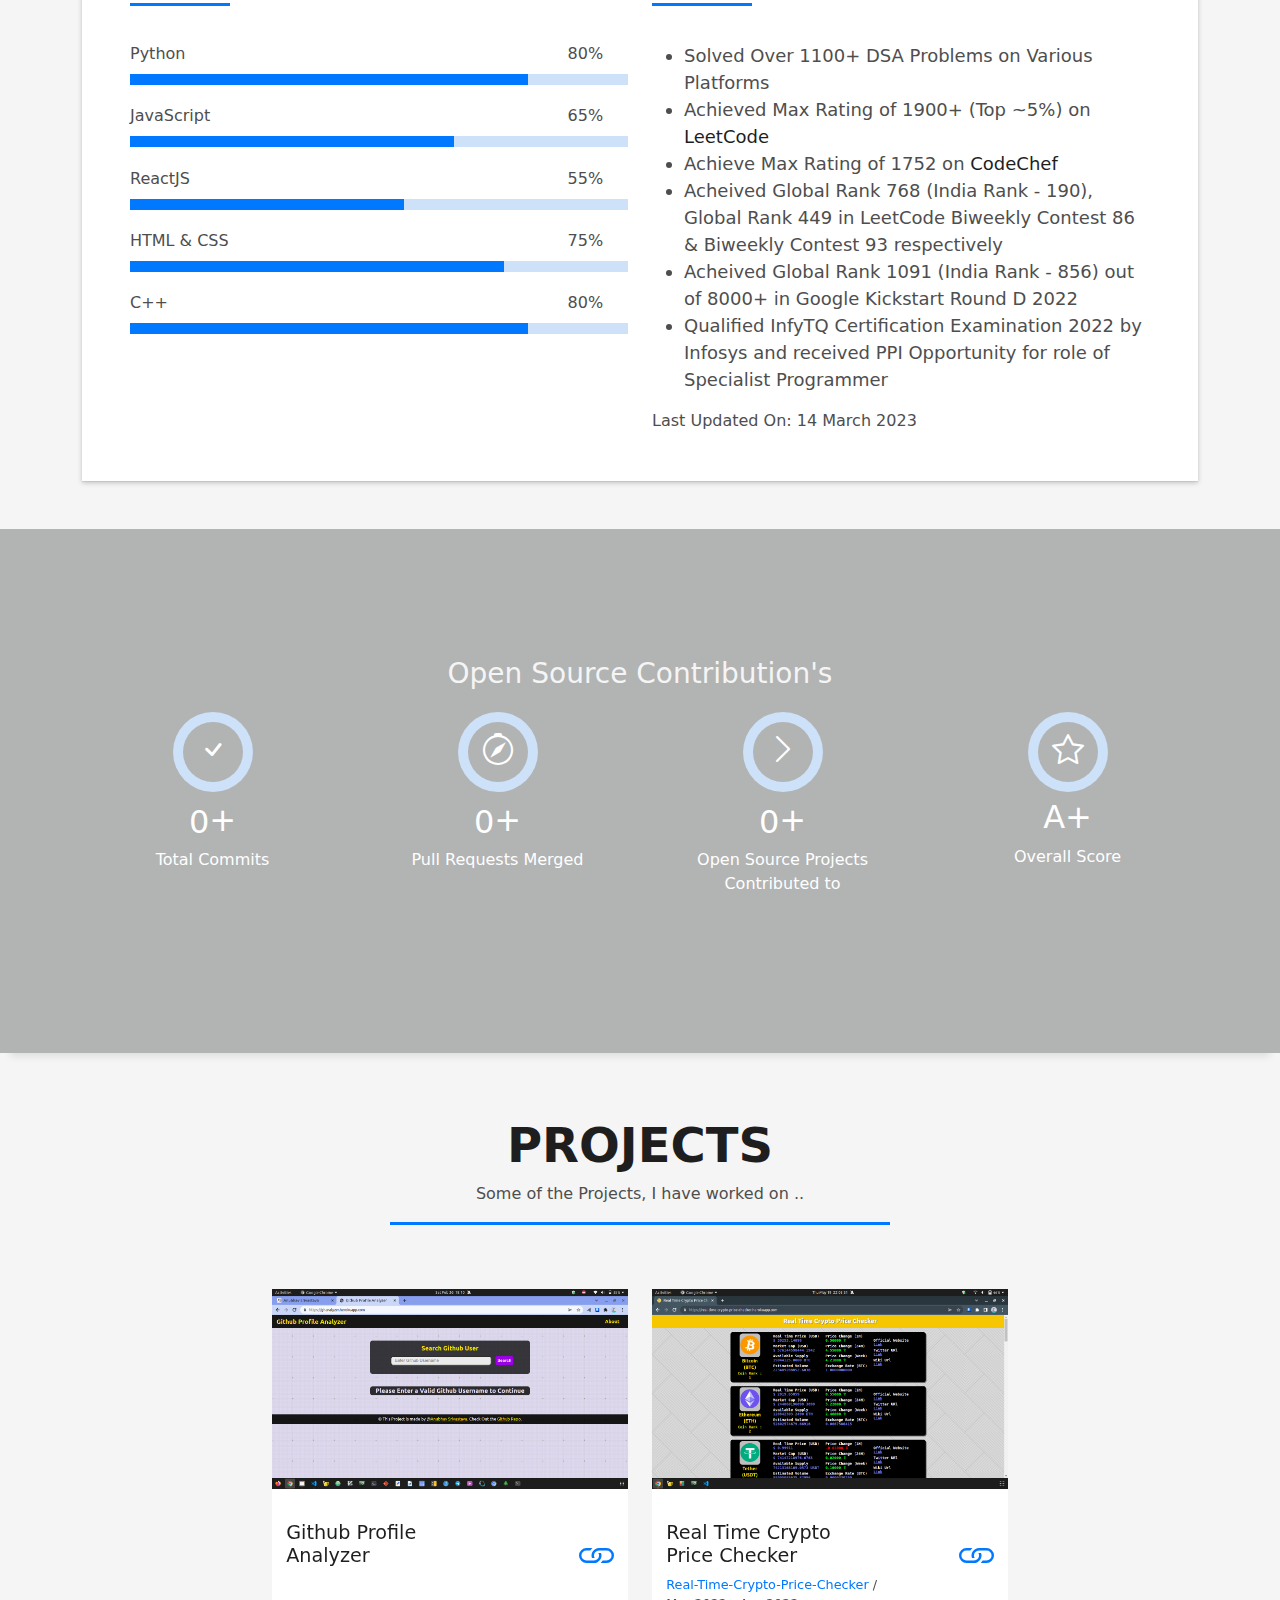
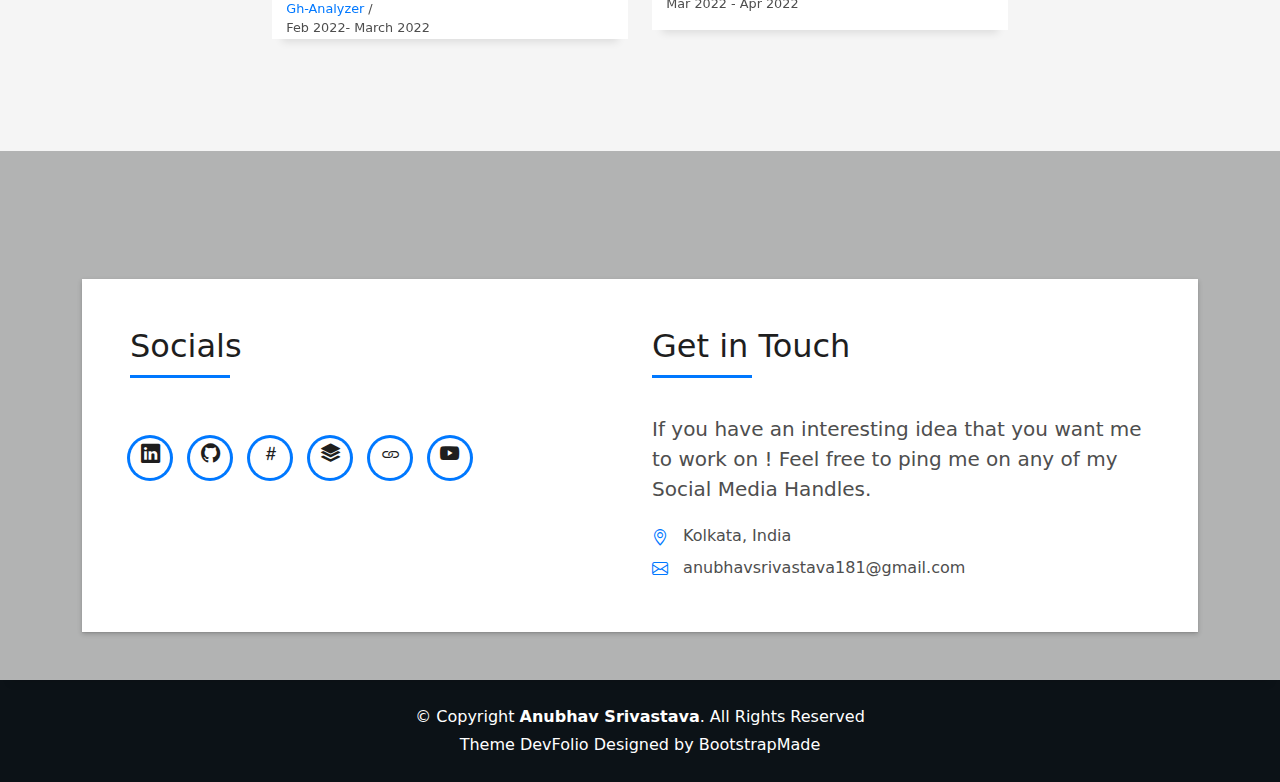
==== commit 673a8a52: "Update" ====
--- a/index.html
+++ b/index.html
@@ -61,7 +61,7 @@
             </li>
             <li>
               <a
-                href="https://hashnode.com/@anubhavsrivastava" target="blank"
+                href="https://thecodecaveofficial.hashnode.dev/" target="blank"
                 target="_blank"
                 >Blog</a
               >
@@ -107,7 +107,7 @@
             <p class="hero-subtitle">
               <span
                 class="typed"
-                data-typed-items="Aspiring Software Engineer, Web Developer, Open-Source Enthusiast"
+                data-typed-items="Software Engineer, Open-Source Enthusiast"
               ></span>
             </p>
             <!-- <p class="pt-3"><a class="btn btn-primary btn js-scroll px-4" href="#about" role="button">Learn More</a></p> -->
@@ -165,13 +165,13 @@
                         <h5 class="title-left">About me</h5>
                       </div>
                       <p class="lead-1">
-                        Hi! I am Anubhav Srivastava, an Undergraduate Student majoring in Electronics & Communications Engineering (Class of 2023) at the University Institute of Technology, The University of Burdwan.
+                        Hi! I am Anubhav Srivastava currently working as a Software Engineer. I graduated from the University Institute of Technology, The University of Burdwan (Class of 2023), majoring in Electronics & Communications Engineering.
                       </p>
                       <p class="lead-1">
-                        I am also in love with Computer Science. In particular, I am deeply Interested in Data Structures & Algorithms, Problem Solving & Web Development. I aspire to become a Software Engineer.
+                        <em>I have a huge knack for Computer Science</em>. In particular, I am deeply Interested in Data Structures & Algorithms, System Design & Web Development.
                       </p>
                       <p class="lead-1">
-                        Apart from my regular schedule, I write blogs, listen to Music, and watch Sci-fi Movies & Documentaries.
+                        Apart from my regular schedule, I write blogs, create Youtube videos, listen to music, and watch Sci-fi Movies & Documentaries.
                       </p>
                     </div>
                   </div>
@@ -195,6 +195,54 @@
                       <h5 class="title-left">Skills</h5>
                     </div>
                     <div class="skill-mf">
+                      <span>Python</span>
+                      <span class="pull-right">80%</span>
+                      <div class="progress">
+                        <div
+                          class="progress-bar"
+                          role="progressbar"
+                          style="width: 80%"
+                          aria-valuenow="80"
+                          aria-valuemin="0"
+                          aria-valuemax="100"
+                        ></div>
+                      </div>
+                      <span>JavaScript</span>
+                      <span class="pull-right">65%</span>
+                      <div class="progress">
+                        <div
+                          class="progress-bar"
+                          role="progressbar"
+                          style="width: 65%"
+                          aria-valuenow="65"
+                          aria-valuemin="0"
+                          aria-valuemax="100"
+                        ></div>
+                      </div>
+                      <span>ReactJS</span>
+                      <span class="pull-right">55%</span>
+                      <div class="progress">
+                        <div
+                          class="progress-bar"
+                          role="progressbar"
+                          style="width: 55%"
+                          aria-valuenow="55"
+                          aria-valuemin="0"
+                          aria-valuemax="100"
+                        ></div>
+                      </div>
+                      <span>HTML & CSS</span>
+                      <span class="pull-right">75%</span>
+                      <div class="progress">
+                        <div
+                          class="progress-bar"
+                          role="progressbar"
+                          style="width: 75%"
+                          aria-valuenow="75"
+                          aria-valuemin="0"
+                          aria-valuemax="100"
+                        ></div>
+                      </div>
                       <span>C++</span>
                       <span class="pull-right">80%</span>
                       <div class="progress">
@@ -207,42 +255,6 @@
                           aria-valuemax="100"
                         ></div>
                       </div>
-                      <span>JavaScript</span>
-                      <span class="pull-right">65%</span>
-                      <div class="progress">
-                        <div
-                          class="progress-bar"
-                          role="progressbar"
-                          style="width: 65%"
-                          aria-valuenow="65"
-                          aria-valuemin="0"
-                          aria-valuemax="100"
-                        ></div>
-                      </div>
-                      <span>ReactJS</span>
-                      <span class="pull-right">55%</span>
-                      <div class="progress">
-                        <div
-                          class="progress-bar"
-                          role="progressbar"
-                          style="width: 55%"
-                          aria-valuenow="55"
-                          aria-valuemin="0"
-                          aria-valuemax="100"
-                        ></div>
-                      </div>
-                      <span>HTML & CSS</span>
-                      <span class="pull-right">75%</span>
-                      <div class="progress">
-                        <div
-                          class="progress-bar"
-                          role="progressbar"
-                          style="width: 75%"
-                          aria-valuenow="75"
-                          aria-valuemin="0"
-                          aria-valuemax="100"
-                        ></div>
-                      </div>
                       <!-- <span>Machine Learning</span> <span class="pull-right">20%</span>
                     <div class="progress">
                       <div class="progress-bar" role="progressbar" style="width: 50%" aria-valuenow="50" aria-valuemin="0" aria-valuemax="100"></div>
@@ -259,15 +271,15 @@
                         <h5 class="title-left">Achievements</h5>
                       </div>
                       <ul>
-                        <li class="lead-1">Solved Over 1000+ DSA Problems on Various Platforms</li>
-                        <li class="lead-1">Achieved Max Rating of 1850+ (Top ~5%) on <a href="https://leetcode.com/AnubhavSrivastava/" target="blank">LeetCode</a> </li>
+                        <li class="lead-1">Solved Over 1100+ DSA Problems on Various Platforms</li>
+                        <li class="lead-1">Achieved Max Rating of 1900+ (Top ~5%) on <a href="https://leetcode.com/AnubhavSrivastava/" target="blank">LeetCode</a> </li>
                         <li class="lead-1">Achieve Max Rating of 1752 on <a href="https://www.codechef.com/users/anubhavwas" target="blank">CodeChef</a></li>
-                        <li class="lead-1">Acheived Global Rank 768 (India Rank - 190) out of 26K+ in LeetCode Biweekly Contest 86</li>
+                        <li class="lead-1">Acheived Global Rank 768 (India Rank - 190), Global Rank 449 in LeetCode Biweekly Contest 86 & Biweekly Contest 93 respectively</li>
                         <li class="lead-1">Acheived Global Rank 1091 (India Rank - 856) out of 8000+ in Google Kickstart Round D 2022</li>
                         <li class="lead-1">Qualified InfyTQ Certification Examination 2022 by Infosys and
                           received PPI Opportunity for role of Specialist Programmer</li>
                       </ul>
-                      <p>Last Updated On: 02 Dec 2022</p>
+                      <p>Last Updated On: 14 March 2023</p>
                     </div>
                   </div>
                 </div>
@@ -518,14 +530,14 @@
                           </li>
                           <li>
                             <a
-                            href="https://hashnode.com/@anubhavsrivastava" target="blank"
+                            href="https://thecodecaveofficial.hashnode.dev/" target="blank"
                               ><span class="ico-circle"
-                                ><i class="bi bi-globe2"></i></span
+                                ><i class="bi bi-hash"></i></span
                             ></a>
                           </li>
                           <li>
                             <a
-                              href="https://stackexchange.com/users/15103010/user219467?tab=accounts/" target="blank"
+                              href="https://anubhavsrivastava.substack.com/" target="blank"
                               ><span class="ico-circle"
                                 ><i class="bi bi-stack"></i></span
                             ></a>
@@ -536,7 +548,14 @@
                                 ><i class="bi bi-link"></i></span
                             ></a>
                           </li>
+                          <li>
+                            <a href="https://www.youtube.com/@thecodecaveofficial" target="blank"
+                              ><span class="ico-circle"
+                                ><i class="bi bi-youtube"></i></span
+                            ></a>
+                          </li>
                         </ul>
+                        <!---Break--> <br>
                       </div>
                     </div>
                     <div class="col-md-6">
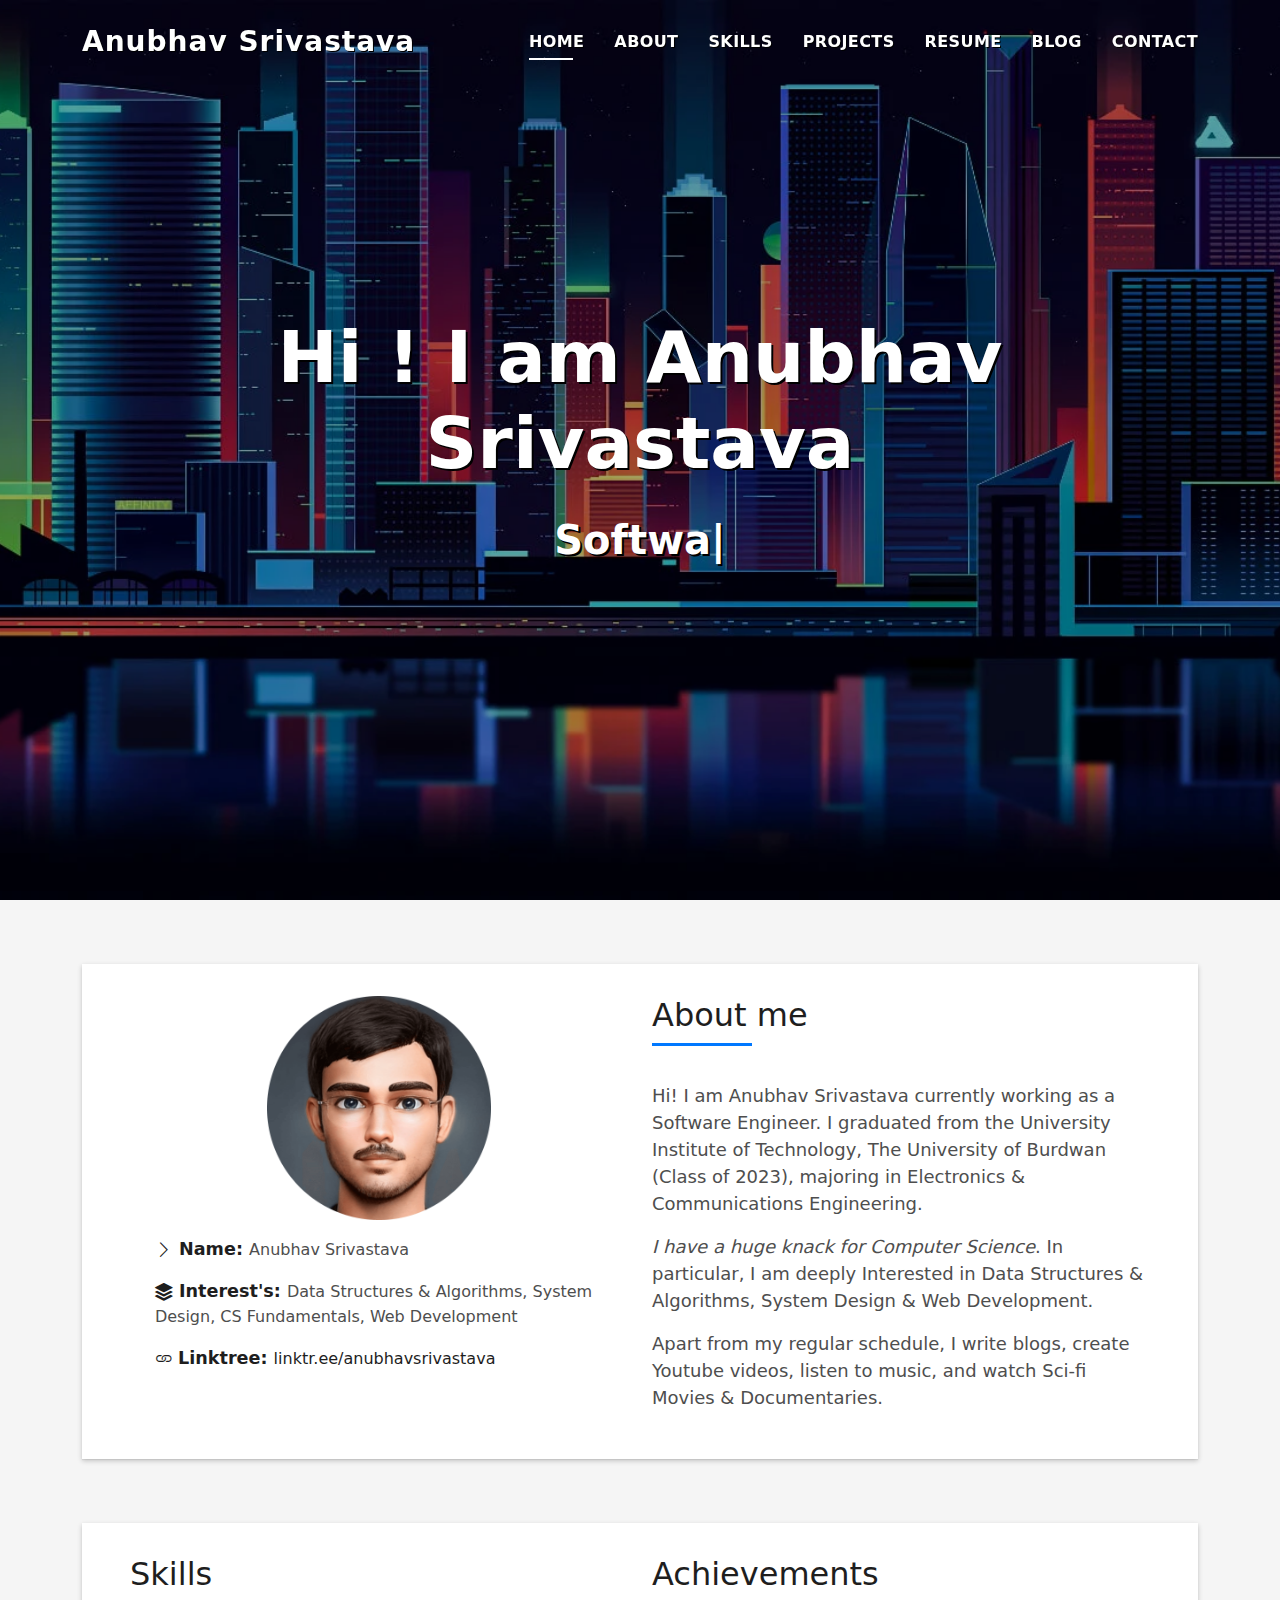
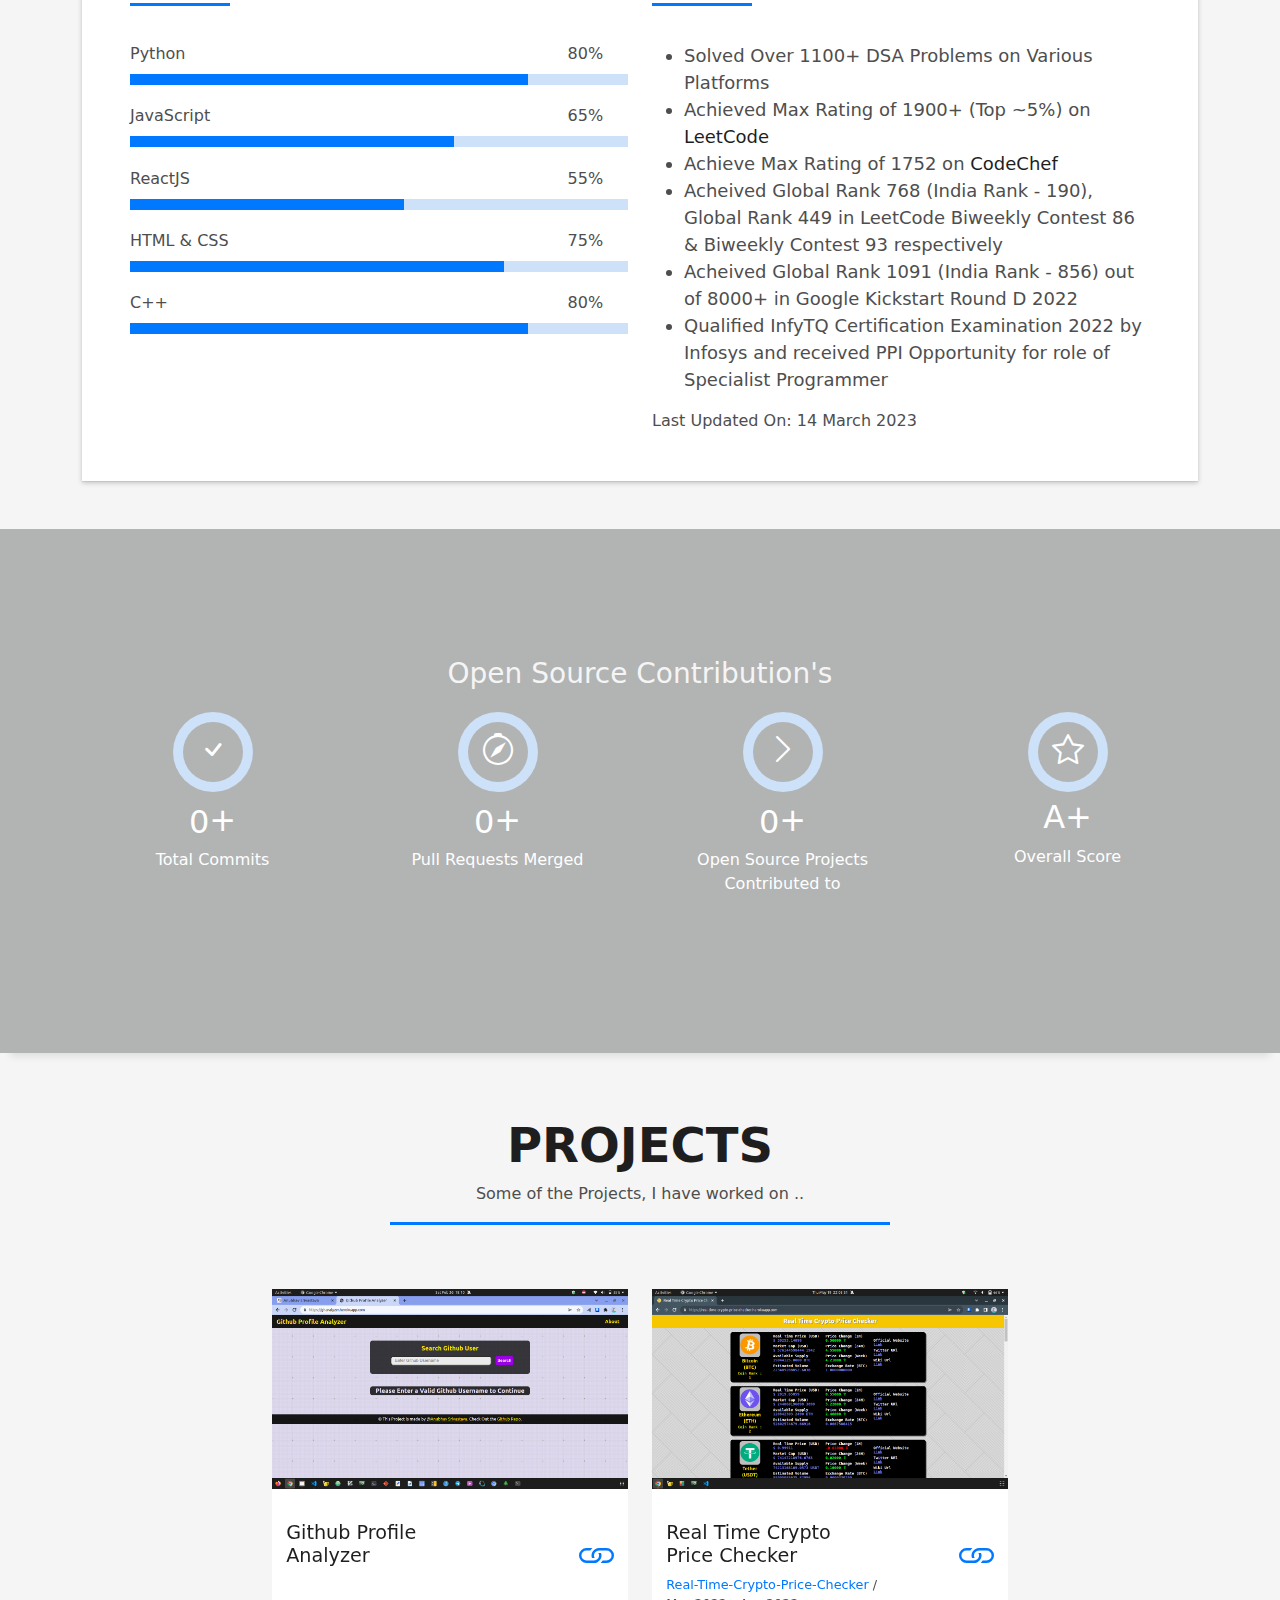
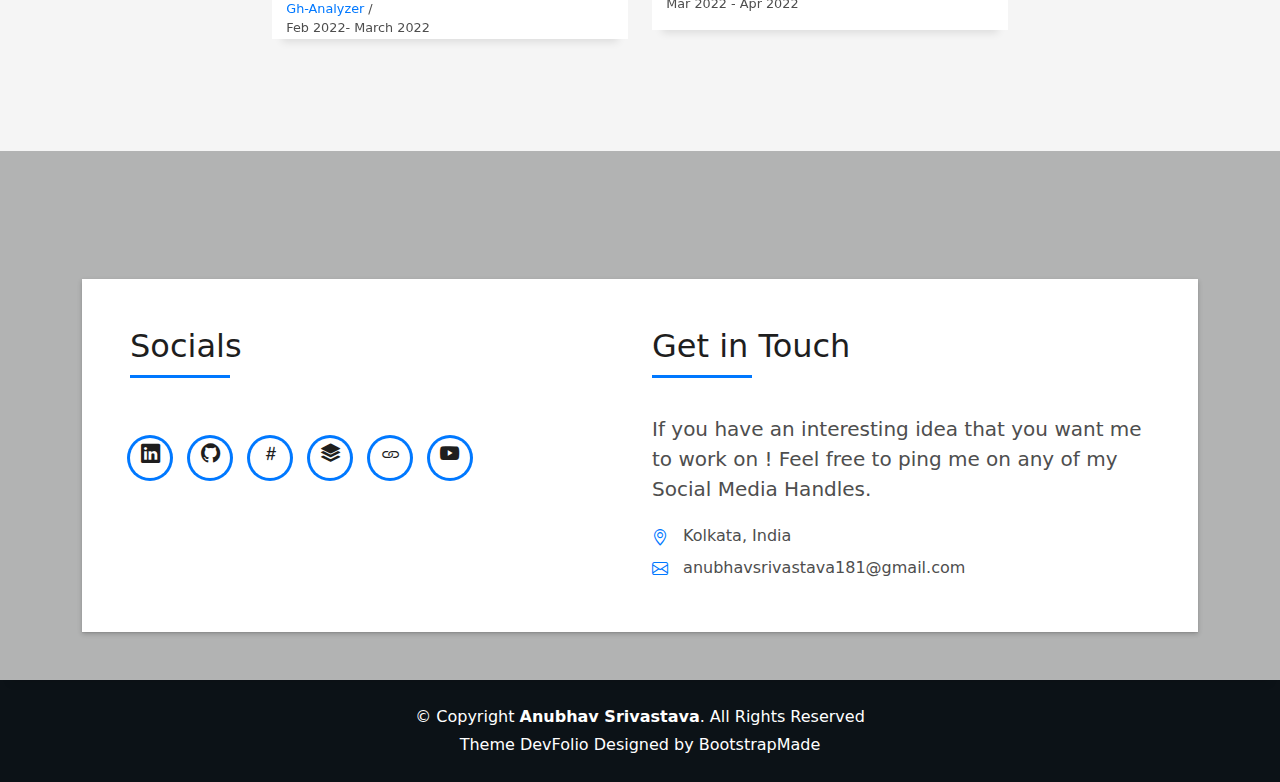
==== commit d870b646: "link modify" ====
--- a/index.html
+++ b/index.html
@@ -61,7 +61,7 @@
             </li>
             <li>
               <a
-                href="https://thecodecaveofficial.hashnode.dev/" target="blank"
+                href="https://thecodecave.hashnode.dev/" target="blank"
                 target="_blank"
                 >Blog</a
               >
@@ -530,7 +530,7 @@
                           </li>
                           <li>
                             <a
-                            href="https://thecodecaveofficial.hashnode.dev/" target="blank"
+                            href="https://thecodecave.hashnode.dev/" target="blank"
                               ><span class="ico-circle"
                                 ><i class="bi bi-hash"></i></span
                             ></a>
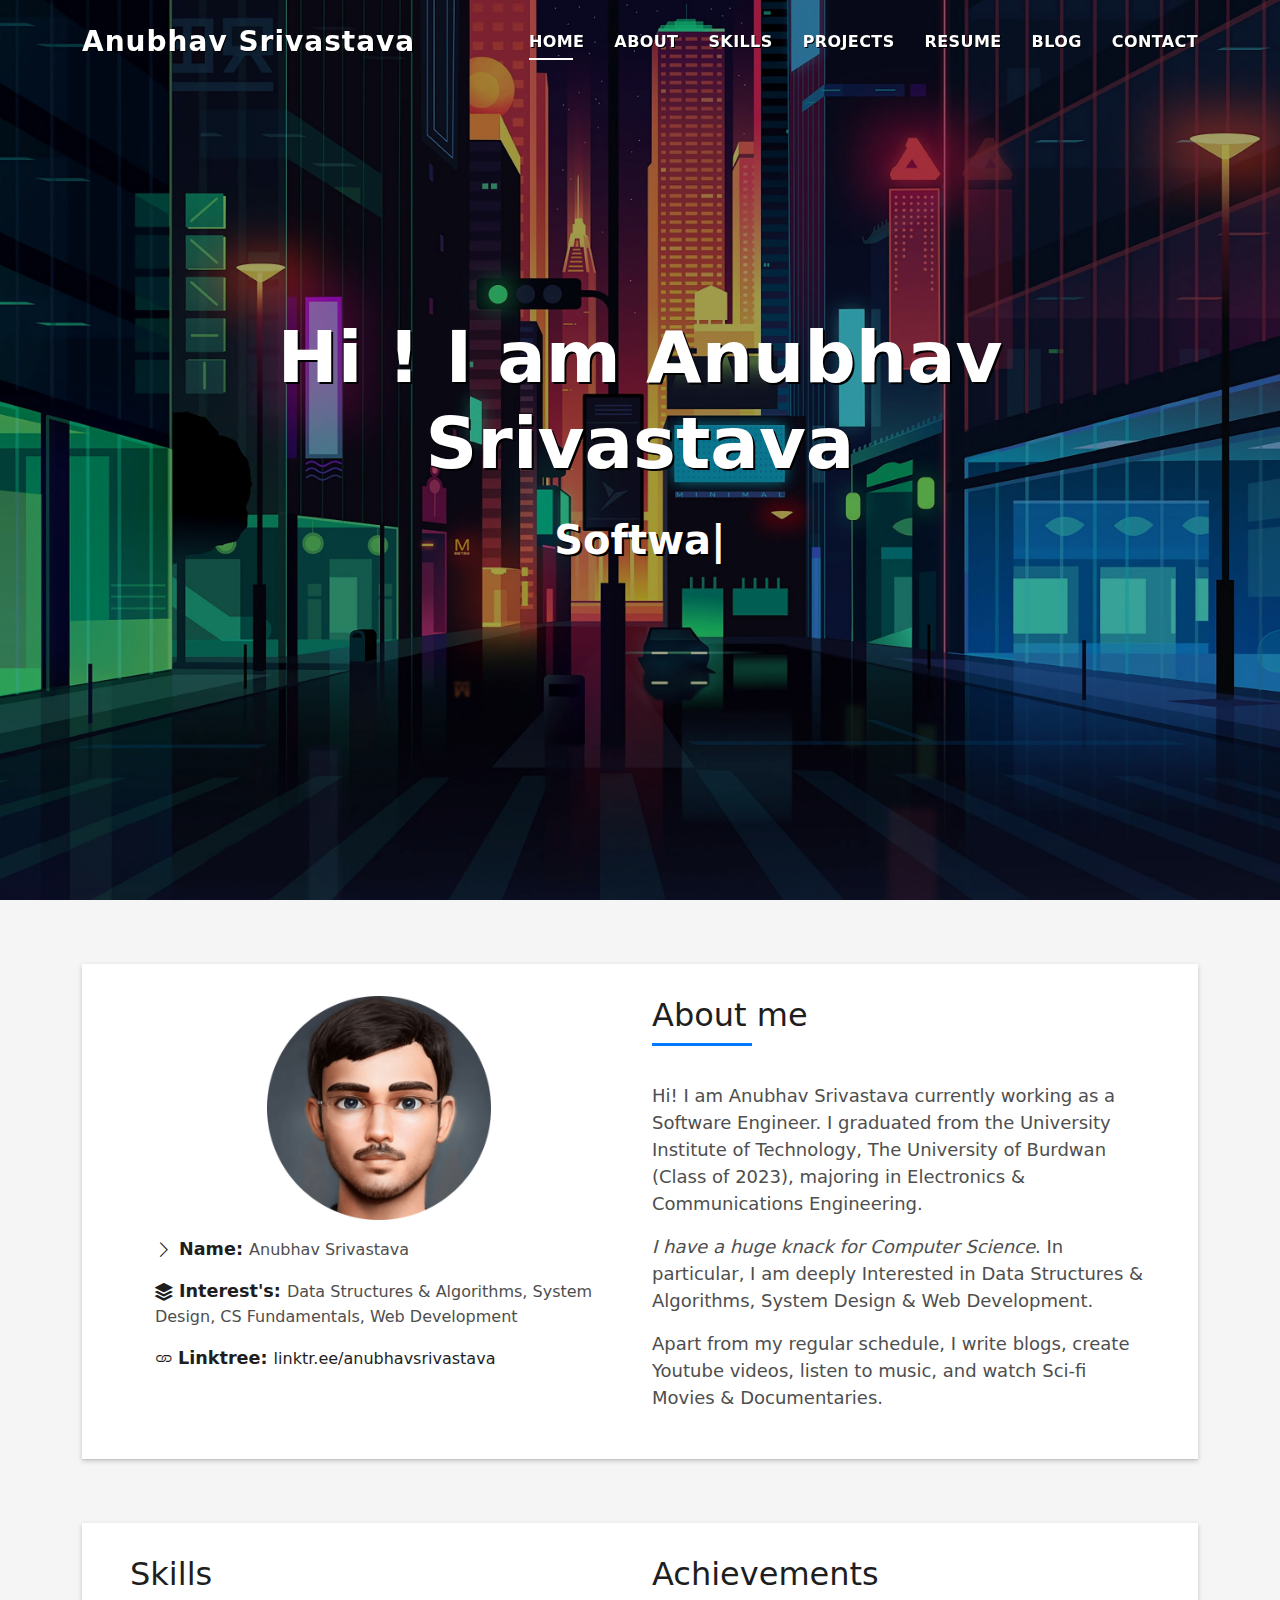
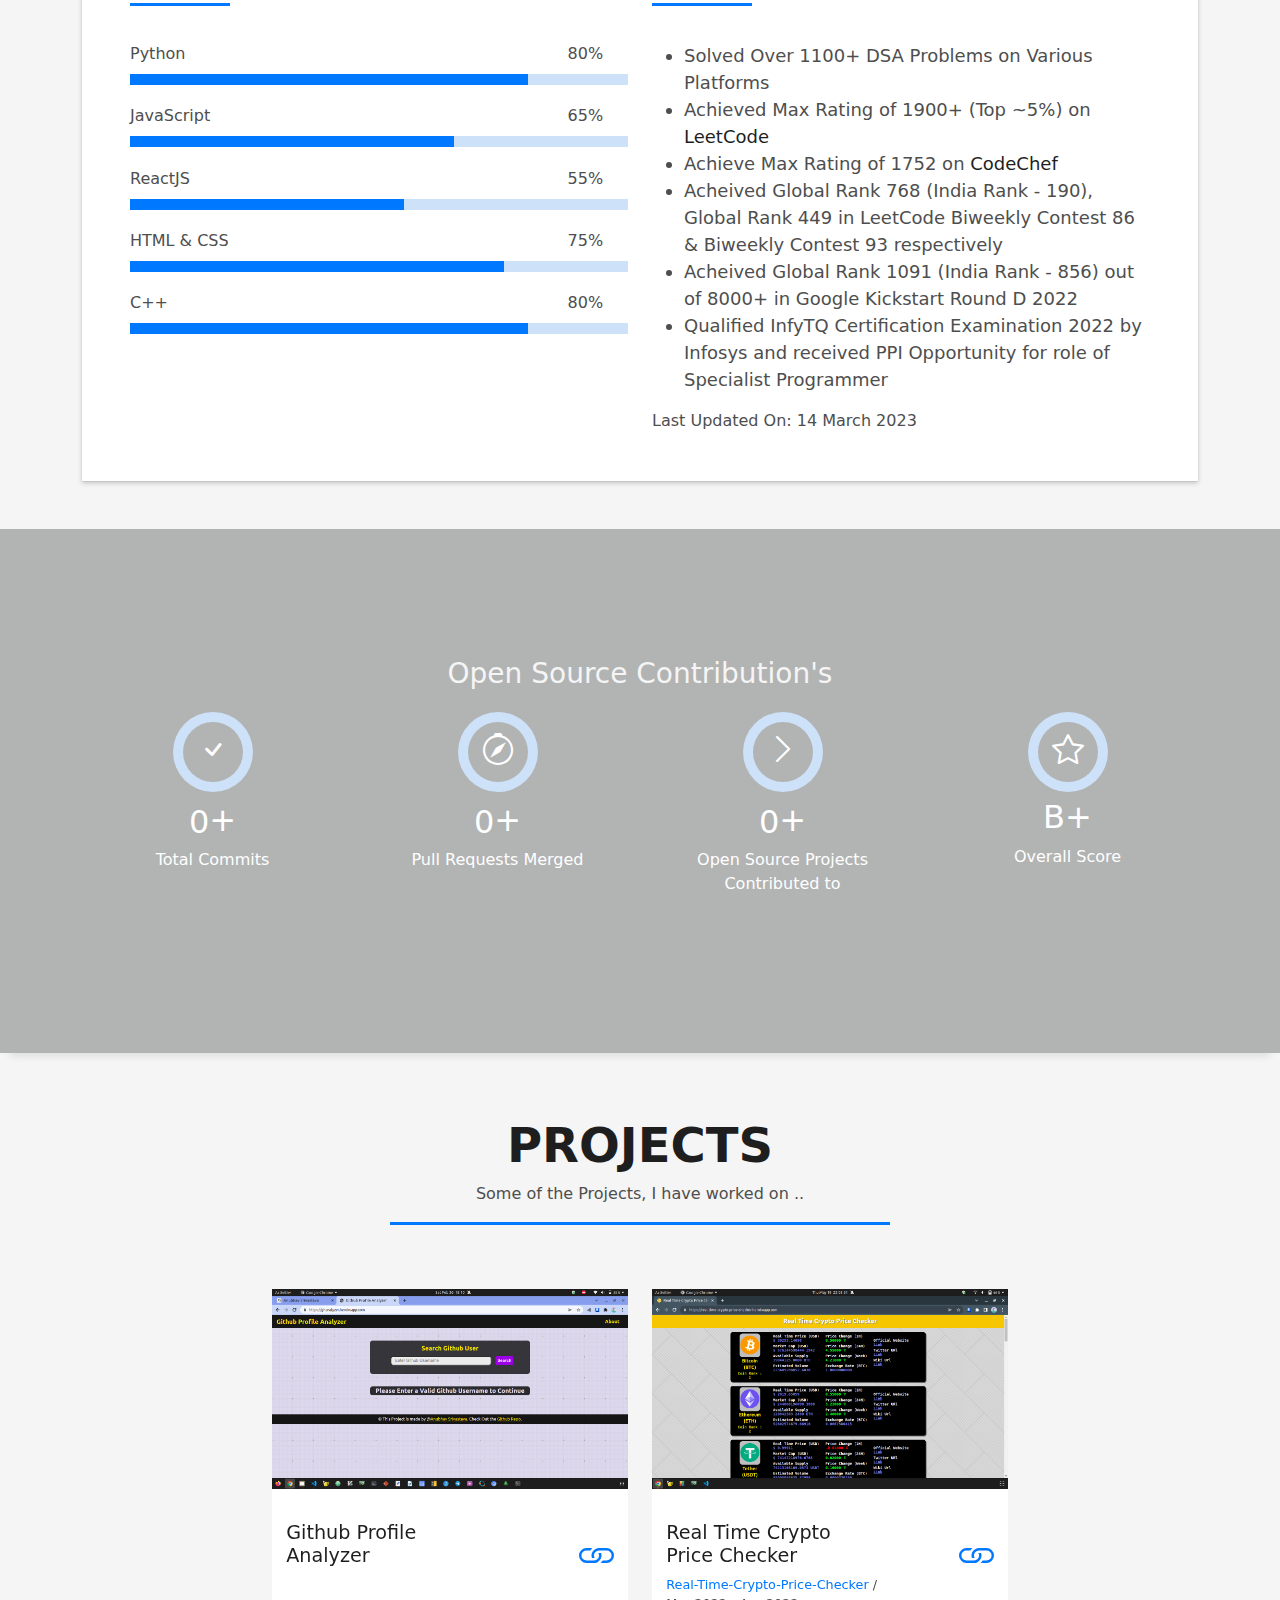
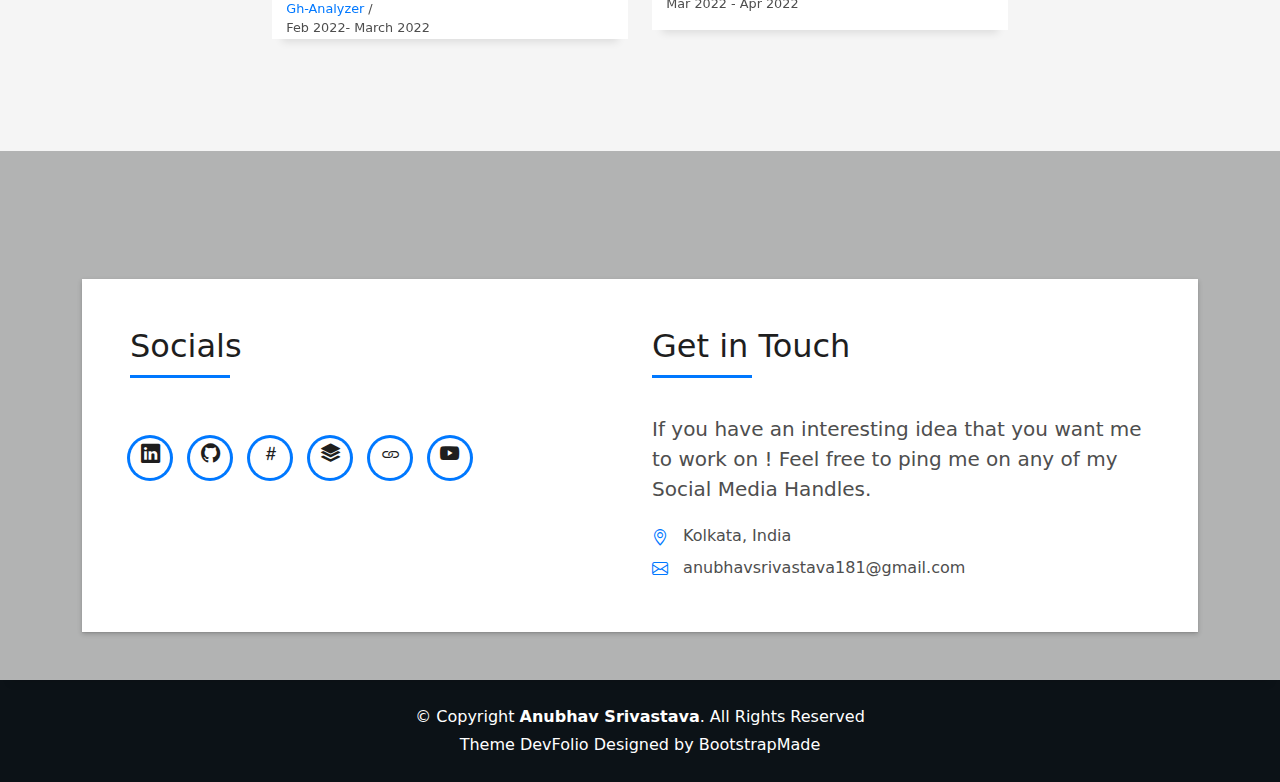
==== commit ed7e696b: "update" ====
--- a/index.html
+++ b/index.html
@@ -61,7 +61,7 @@
             </li>
             <li>
               <a
-                href="https://thecodecave.hashnode.dev/" target="blank"
+                href="https://anubhavsrivastava.hashnode.dev/" target="blank"
                 target="_blank"
                 >Blog</a
               >
@@ -107,7 +107,7 @@
             <p class="hero-subtitle">
               <span
                 class="typed"
-                data-typed-items="Software Engineer, Open-Source Enthusiast"
+                data-typed-items="Software Engineer, Open-Source Enthusiast, Freelancer"
               ></span>
             </p>
             <!-- <p class="pt-3"><a class="btn btn-primary btn js-scroll px-4" href="#about" role="button">Learn More</a></p> -->
@@ -116,7 +116,6 @@
       </div>
     </div>
     <!-- End Hero Section -->
-
     <main id="main">
       <!-- ======= About Section ======= -->
       <section id="about" class="about-mf sect-pt4 route">
@@ -389,7 +388,7 @@
                   <span class="ico-circle"><i class="bi bi-star"></i></span>
                 </div>
                 <div class="counter-num">
-                  <h2 style="color: white">A+</h2>
+                  <h2 style="color: white">B+</h2>
                   <!-- <p data-purecounter-start="0" data-purecounter-end="48" data-purecounter-duration="1" class="counter purecounter"></p> -->
                   <span class="counter-text">Overall Score</span>
                 </div>
@@ -530,7 +529,7 @@
                           </li>
                           <li>
                             <a
-                            href="https://thecodecave.hashnode.dev/" target="blank"
+                            href="https://anubhavsrivastava.hashnode.dev/" target="blank"
                               ><span class="ico-circle"
                                 ><i class="bi bi-hash"></i></span
                             ></a>
@@ -549,7 +548,7 @@
                             ></a>
                           </li>
                           <li>
-                            <a href="https://www.youtube.com/@thecodecaveofficial" target="blank"
+                            <a href="https://www.youtube.com/@anubhav_srivastava" target="blank"
                               ><span class="ico-circle"
                                 ><i class="bi bi-youtube"></i></span
                             ></a>
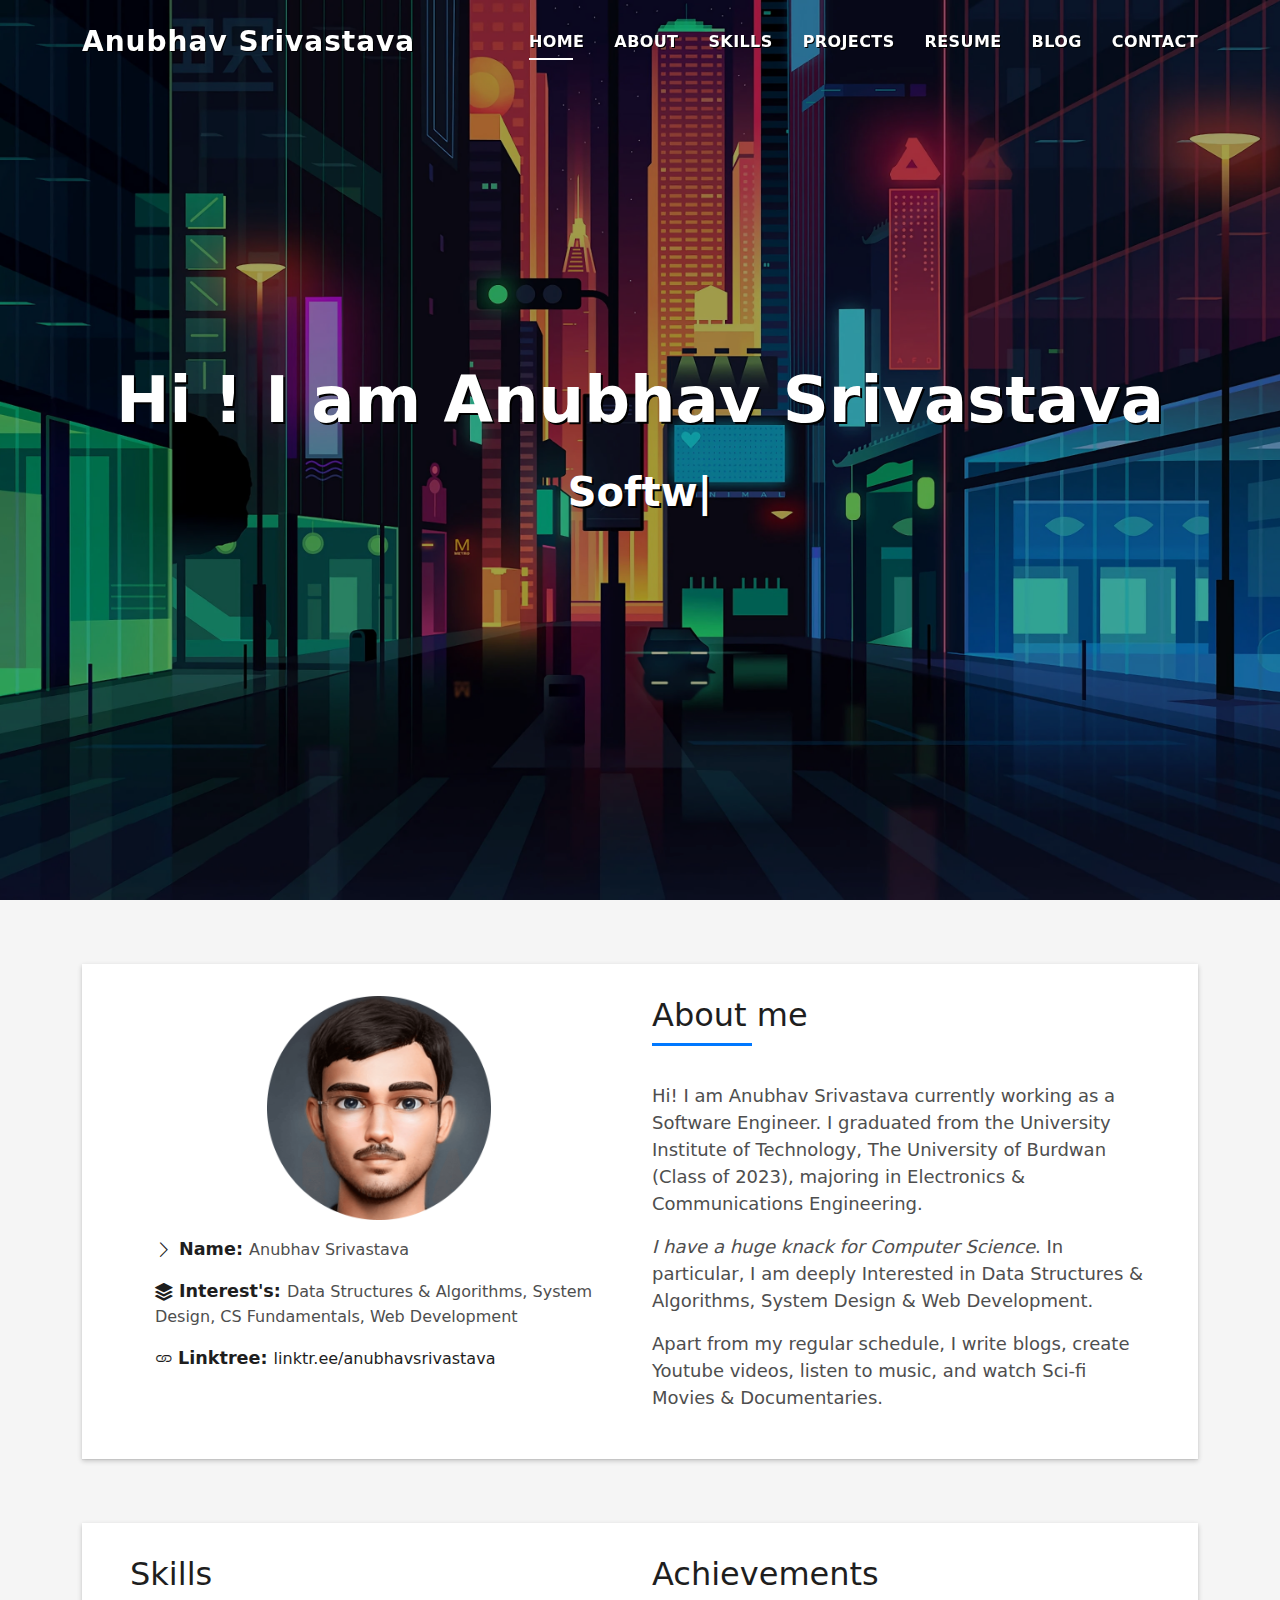
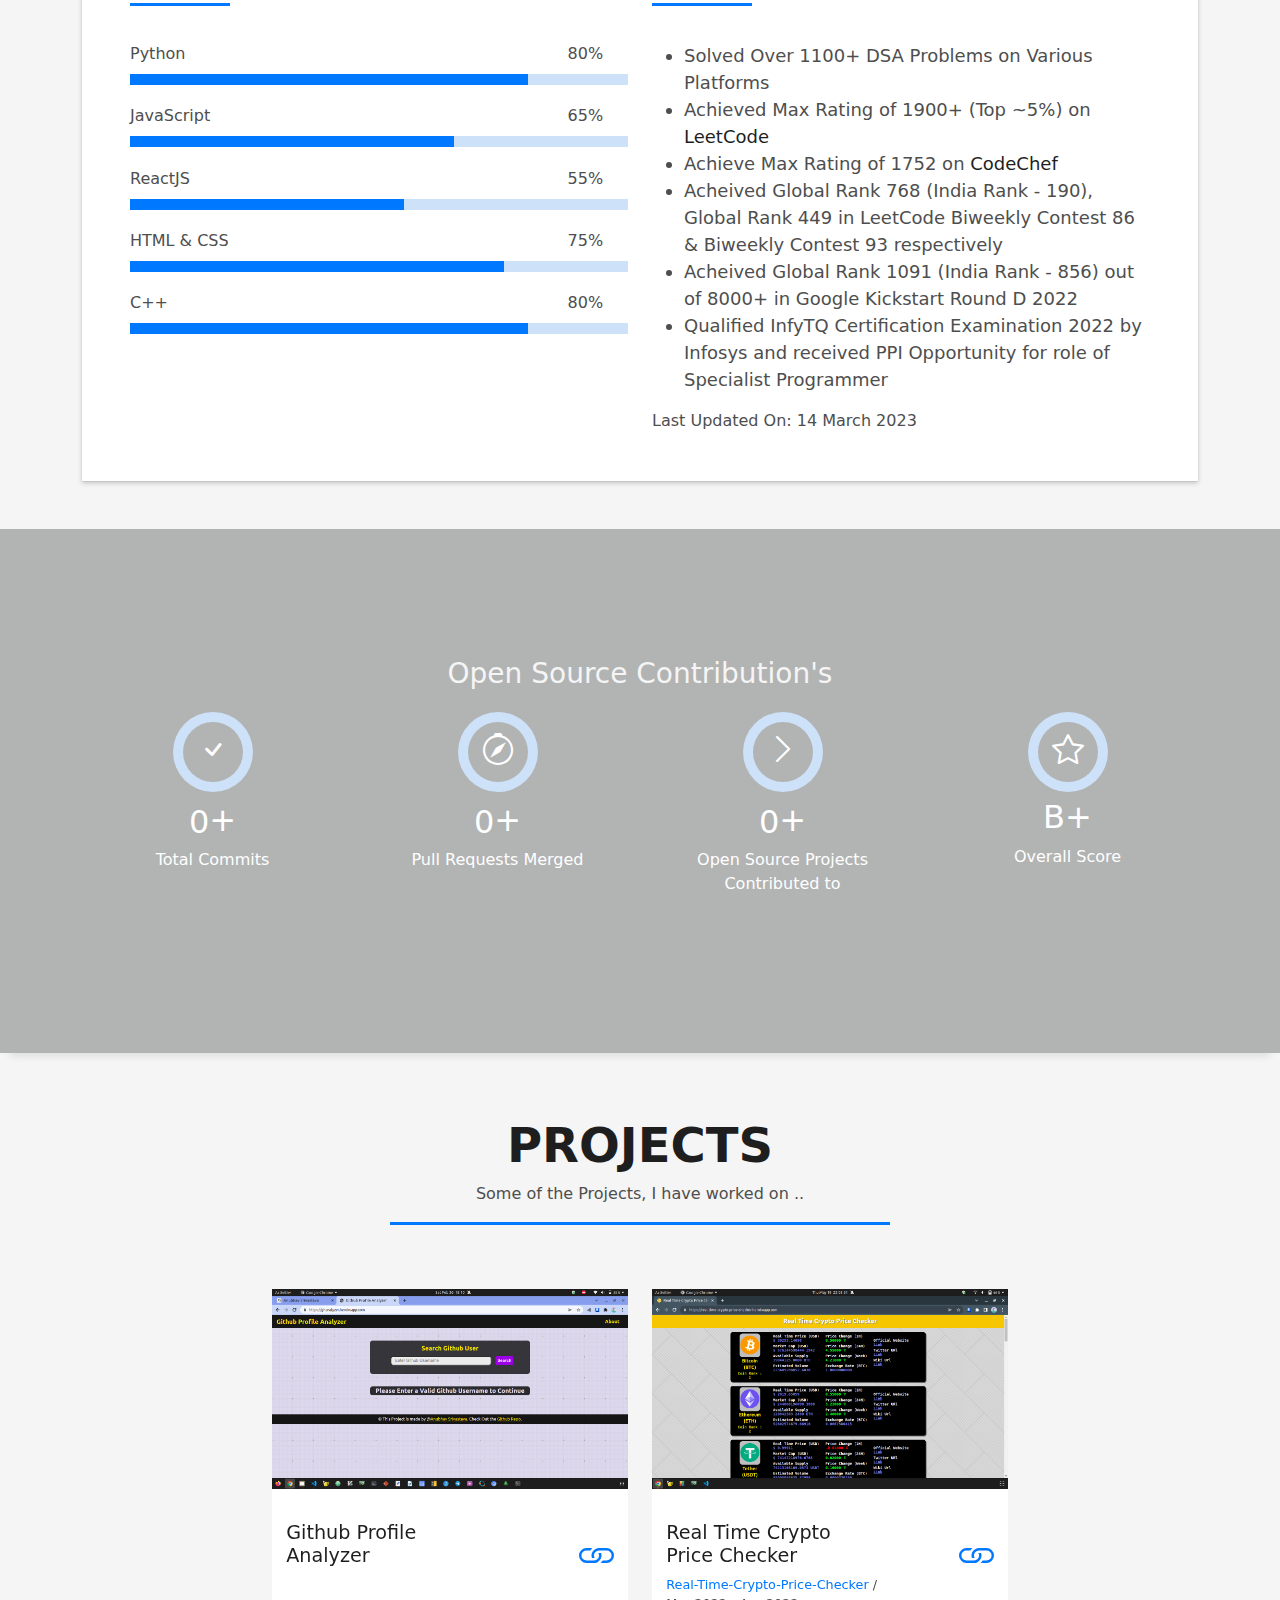
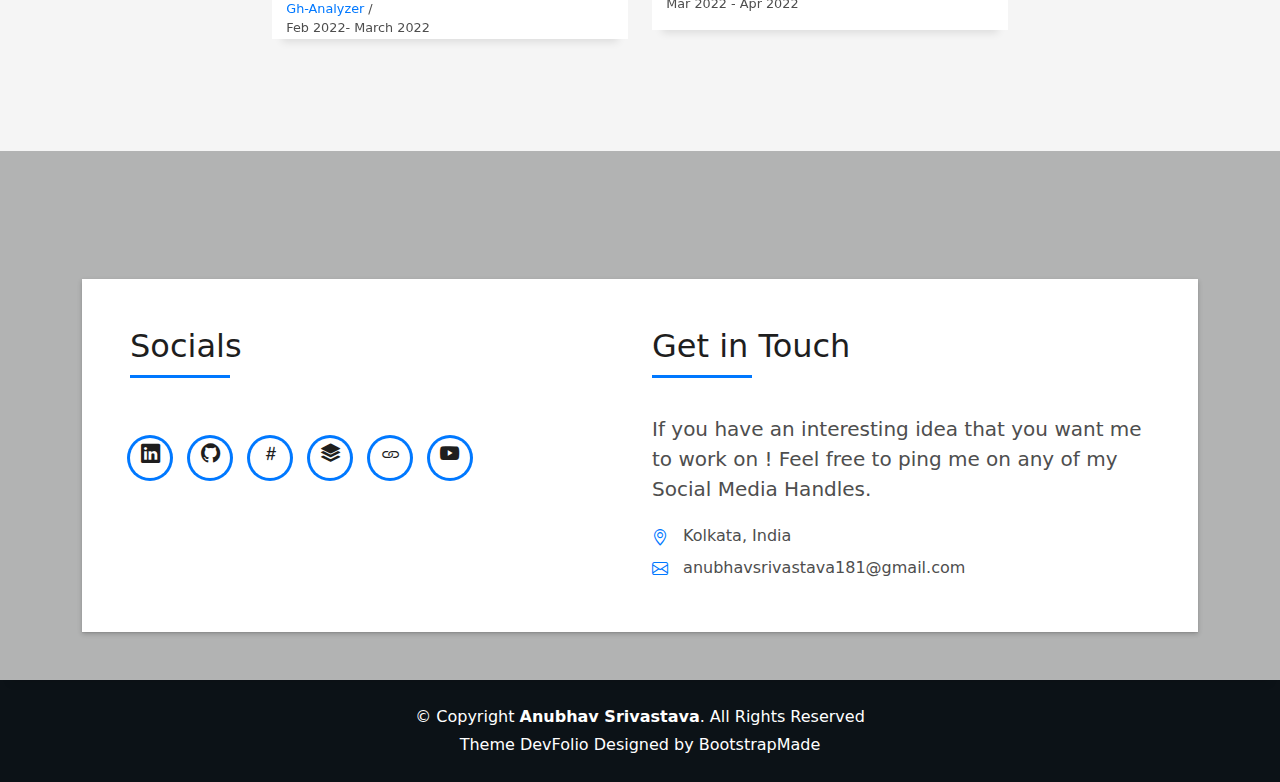
==== commit 0e600404: "update" ====
--- a/index.html
+++ b/index.html
@@ -61,8 +61,7 @@
             </li>
             <li>
               <a
-                href="https://anubhavsrivastava.hashnode.dev/" target="blank"
-                target="_blank"
+                href="pages/blog.html"
                 >Blog</a
               >
             </li>
--- a/assets/css/style.css
+++ b/assets/css/style.css
@@ -774,7 +774,7 @@
 
 @media (min-width: 768px) {
   .hero .hero-title {
-    font-size: 4.5rem;
+    font-size: 4.0rem;
   }
 }
 
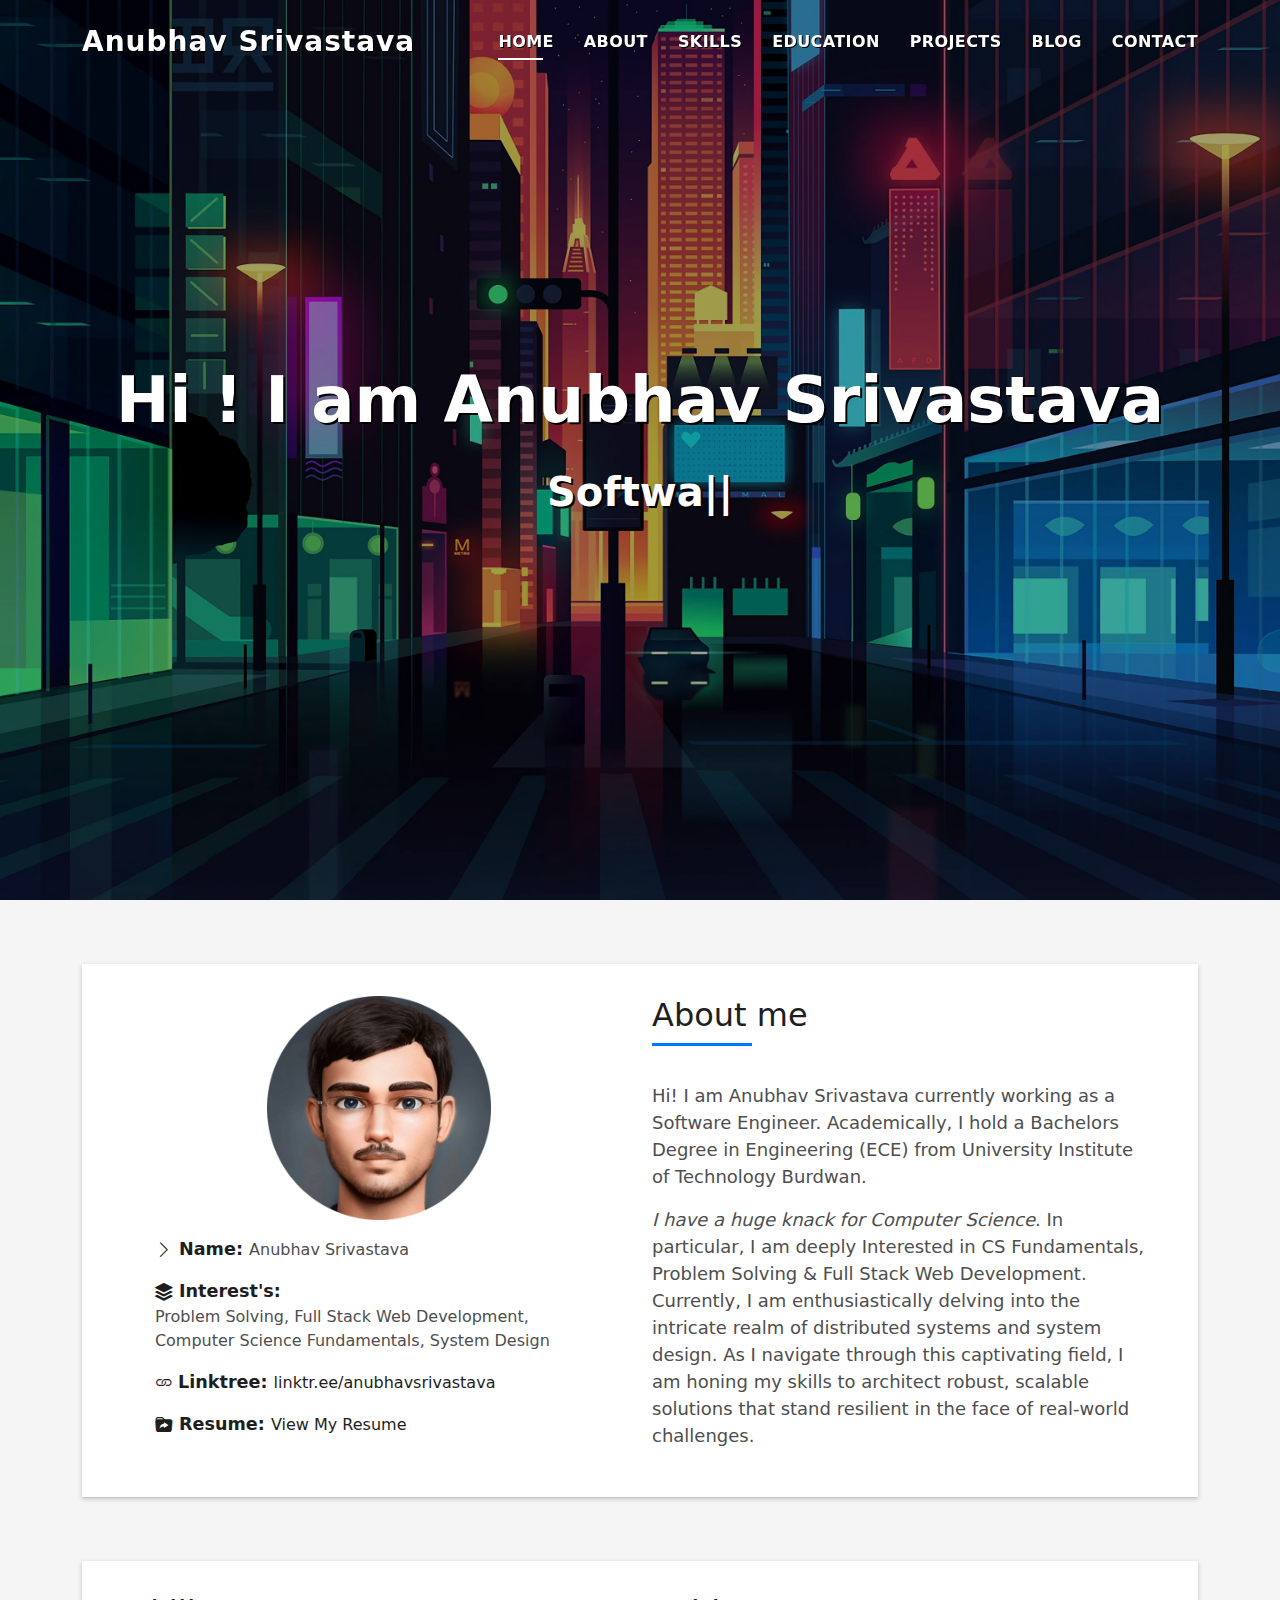
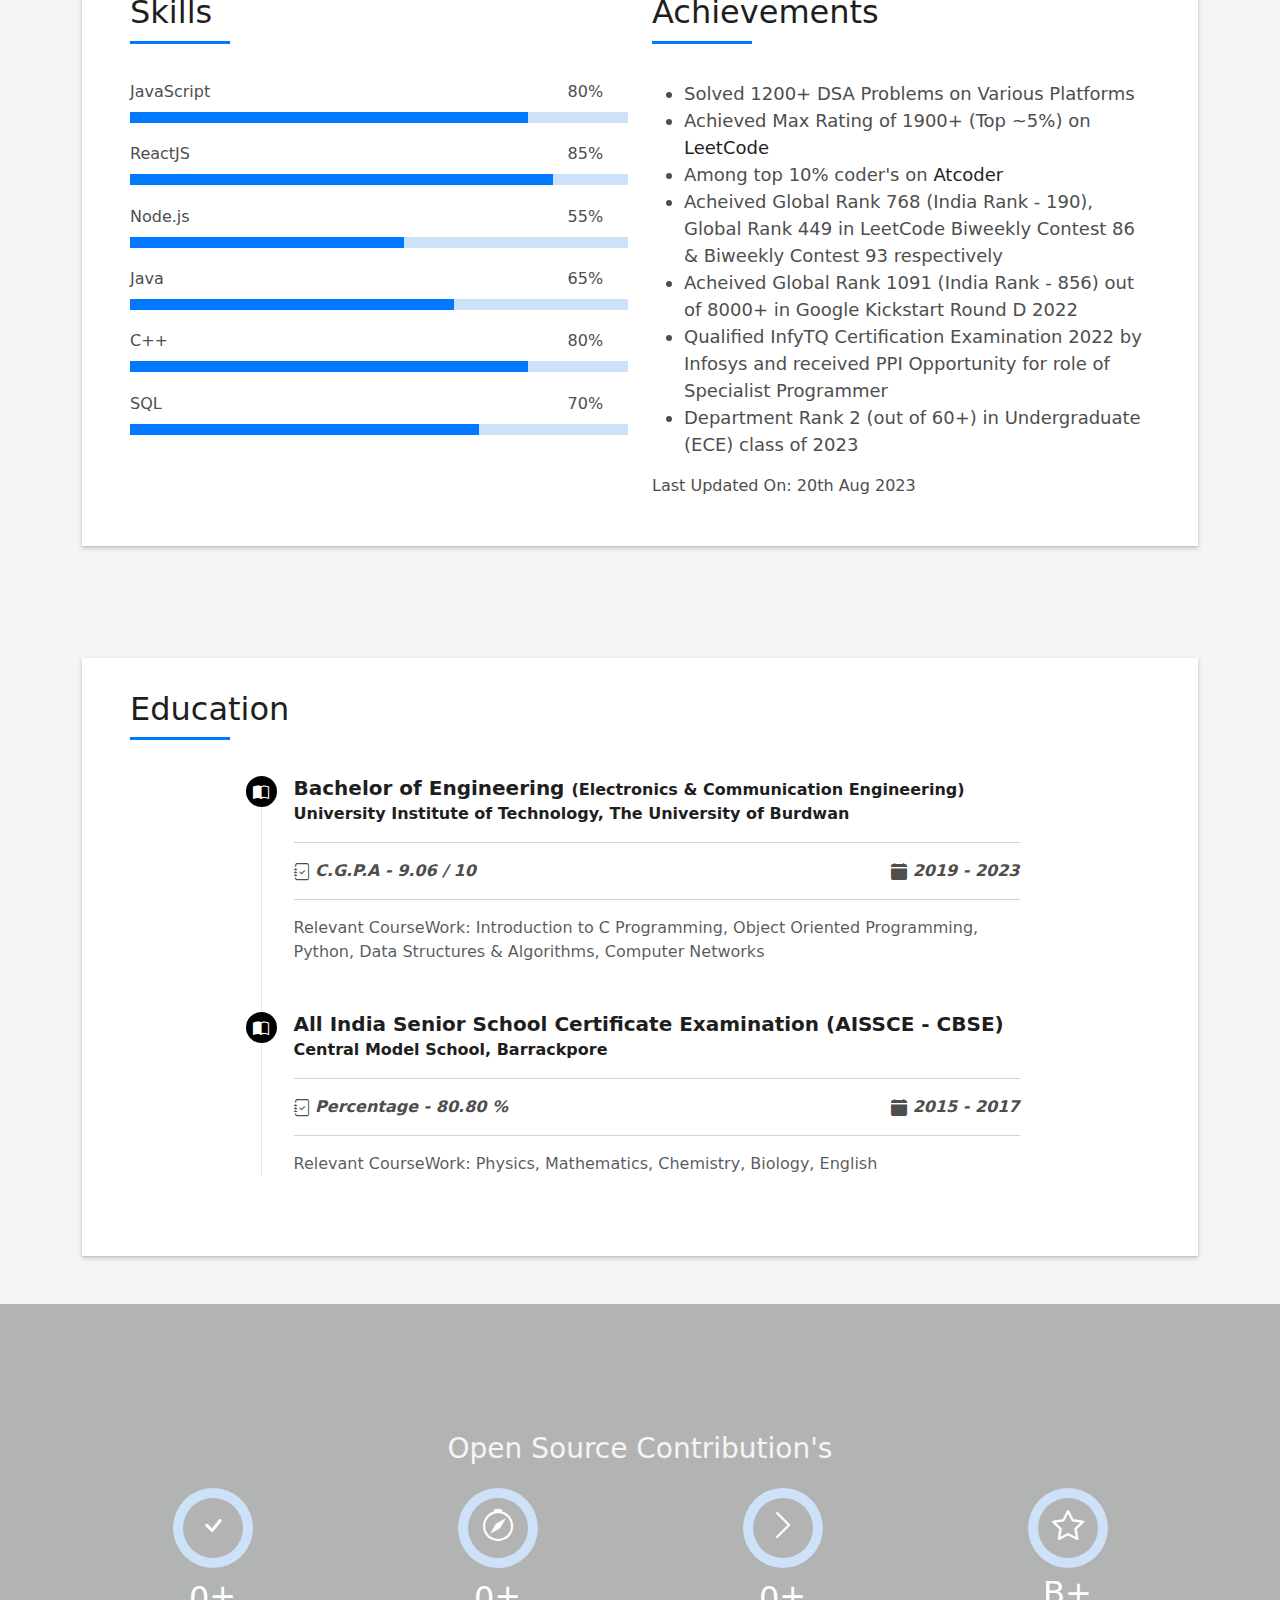
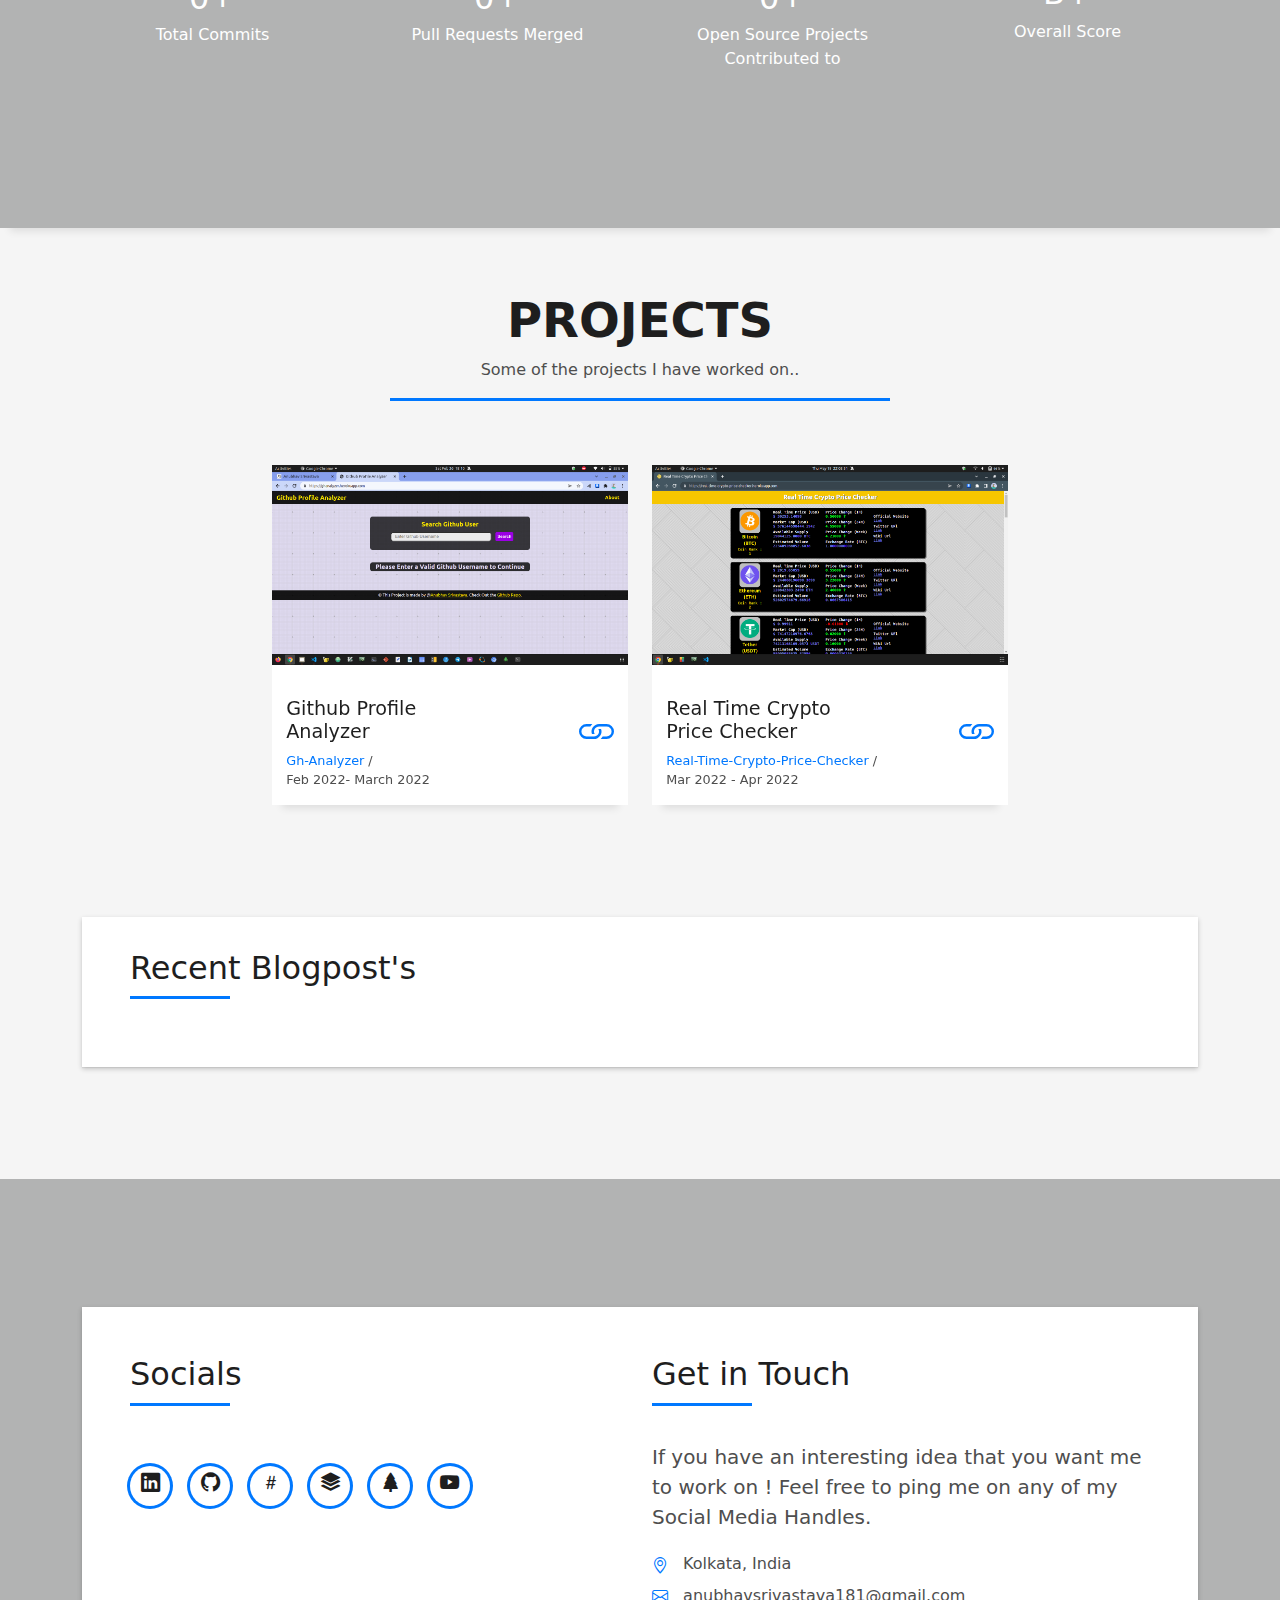
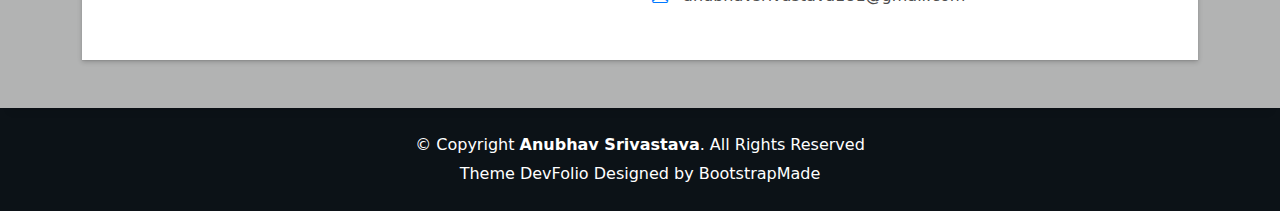
==== commit 65df3cbc: "Update & Add Blog Section on main page" ====
--- a/index.html
+++ b/index.html
@@ -51,20 +51,16 @@
             <li><a class="nav-link scrollto active" href="#hero">Home</a></li>
             <li><a class="nav-link scrollto" href="#about">About</a></li>
             <li><a class="nav-link scrollto" href="#Skills">Skills</a></li>
+            <li><a class="nav-link scrollto" href="#Education">Education</a></li>
             <li><a class="nav-link scrollto" href="#work">Projects</a></li>
-            <li>
+            <!-- <li>
               <a
                 class="nav-link scrollto"
                 href="https://drive.google.com/drive/folders/1vKq8lDMASdHQNKf4BSmEkVwfEHqx-LG2?usp=sharing" target="blank"
                 >Resume</a
               >
-            </li>
-            <li>
-              <a
-                href="pages/blog.html"
-                >Blog</a
-              >
-            </li>
+            </li> -->
+            <li><a class="nav-link scrollto" href="#blog">Blog</a></li>
             <!-- <li class="dropdown"><a href="#"><span>Drop Down</span> <i class="bi bi-chevron-down"></i></a>
             <ul>
               <li><a href="#">Drop Down 1</a></li>
@@ -106,7 +102,7 @@
             <p class="hero-subtitle">
               <span
                 class="typed"
-                data-typed-items="Software Engineer, Open-Source Enthusiast, Freelancer"
+                data-typed-items="Software Engineer, Open-Source Enthusiast, Educator"
               ></span>
             </p>
             <!-- <p class="pt-3"><a class="btn btn-primary btn js-scroll px-4" href="#about" role="button">Learn More</a></p> -->
@@ -142,7 +138,7 @@
                           <p>
                             <span class="title-s"><i class="bi bi-stack"></i> Interest's: </span>
                             <span
-                              >Data Structures & Algorithms, System Design, CS Fundamentals, Web Development
+                              ><br/>Problem Solving, Full Stack Web Development, Computer Science Fundamentals, System Design
                             </span>
                           </p>
                           <!-- <p>
@@ -154,6 +150,10 @@
                             <span class="title-s"><i class="bi bi-link"></i> Linktree: </span>
                             <span><a href="https://linktr.ee/anubhavsrivastava" target="blank">linktr.ee/anubhavsrivastava</a></span>
                           </p>
+                          <p>
+                            <span class="title-s"><i class="bi bi-folder-symlink-fill"></i> Resume: </span>
+                            <span><a href="https://drive.google.com/drive/folders/1vKq8lDMASdHQNKf4BSmEkVwfEHqx-LG2?usp=sharing" target="blank"> View My Resume </a></span>
+                          </p>
                         </div>
                       </div>
                   </div>
@@ -163,14 +163,14 @@
                         <h5 class="title-left">About me</h5>
                       </div>
                       <p class="lead-1">
-                        Hi! I am Anubhav Srivastava currently working as a Software Engineer. I graduated from the University Institute of Technology, The University of Burdwan (Class of 2023), majoring in Electronics & Communications Engineering.
+                        Hi! I am Anubhav Srivastava currently working as a Software Engineer. Academically, I hold a Bachelors Degree in Engineering (ECE) from University Institute of Technology Burdwan.
                       </p>
                       <p class="lead-1">
-                        <em>I have a huge knack for Computer Science</em>. In particular, I am deeply Interested in Data Structures & Algorithms, System Design & Web Development.
+                        <em>I have a huge knack for Computer Science</em>. In particular, I am deeply Interested in CS Fundamentals, Problem Solving & Full Stack Web Development. Currently, I am enthusiastically delving into the intricate realm of distributed systems and system design. As I navigate through this captivating field, I am honing my skills to architect robust, scalable solutions that stand resilient in the face of real-world challenges.
                       </p>
-                      <p class="lead-1">
+                      <!-- <p class="lead-1">
                         Apart from my regular schedule, I write blogs, create Youtube videos, listen to music, and watch Sci-fi Movies & Documentaries.
-                      </p>
+                      </p> -->
                     </div>
                   </div>
                 </div>
@@ -193,7 +193,7 @@
                       <h5 class="title-left">Skills</h5>
                     </div>
                     <div class="skill-mf">
-                      <span>Python</span>
+                      <span>JavaScript</span>
                       <span class="pull-right">80%</span>
                       <div class="progress">
                         <div
@@ -205,19 +205,19 @@
                           aria-valuemax="100"
                         ></div>
                       </div>
-                      <span>JavaScript</span>
-                      <span class="pull-right">65%</span>
+                      <span>ReactJS</span>
+                      <span class="pull-right">85%</span>
                       <div class="progress">
                         <div
                           class="progress-bar"
                           role="progressbar"
-                          style="width: 65%"
-                          aria-valuenow="65"
+                          style="width: 85%"
+                          aria-valuenow="85"
                           aria-valuemin="0"
                           aria-valuemax="100"
                         ></div>
                       </div>
-                      <span>ReactJS</span>
+                      <span>Node.js</span>
                       <span class="pull-right">55%</span>
                       <div class="progress">
                         <div
@@ -229,14 +229,14 @@
                           aria-valuemax="100"
                         ></div>
                       </div>
-                      <span>HTML & CSS</span>
-                      <span class="pull-right">75%</span>
+                      <span>Java</span>
+                      <span class="pull-right">65%</span>
                       <div class="progress">
                         <div
                           class="progress-bar"
                           role="progressbar"
-                          style="width: 75%"
-                          aria-valuenow="75"
+                          style="width: 65%"
+                          aria-valuenow="65"
                           aria-valuemin="0"
                           aria-valuemax="100"
                         ></div>
@@ -253,6 +253,18 @@
                           aria-valuemax="100"
                         ></div>
                       </div>
+                      <span>SQL</span>
+                      <span class="pull-right">70%</span>
+                      <div class="progress">
+                        <div
+                          class="progress-bar"
+                          role="progressbar"
+                          style="width: 70%"
+                          aria-valuenow="70"
+                          aria-valuemin="0"
+                          aria-valuemax="100"
+                        ></div>
+                      </div>
                       <!-- <span>Machine Learning</span> <span class="pull-right">20%</span>
                     <div class="progress">
                       <div class="progress-bar" role="progressbar" style="width: 50%" aria-valuenow="50" aria-valuemin="0" aria-valuemax="100"></div>
@@ -269,15 +281,16 @@
                         <h5 class="title-left">Achievements</h5>
                       </div>
                       <ul>
-                        <li class="lead-1">Solved Over 1100+ DSA Problems on Various Platforms</li>
+                        <li class="lead-1">Solved 1200+ DSA Problems on Various Platforms</li>
                         <li class="lead-1">Achieved Max Rating of 1900+ (Top ~5%) on <a href="https://leetcode.com/AnubhavSrivastava/" target="blank">LeetCode</a> </li>
-                        <li class="lead-1">Achieve Max Rating of 1752 on <a href="https://www.codechef.com/users/anubhavwas" target="blank">CodeChef</a></li>
+                        <li class="lead-1">Among top 10% coder's on <a href="https://atcoder.jp/users/g4m78" target="blank">Atcoder</a> </li>
                         <li class="lead-1">Acheived Global Rank 768 (India Rank - 190), Global Rank 449 in LeetCode Biweekly Contest 86 & Biweekly Contest 93 respectively</li>
                         <li class="lead-1">Acheived Global Rank 1091 (India Rank - 856) out of 8000+ in Google Kickstart Round D 2022</li>
                         <li class="lead-1">Qualified InfyTQ Certification Examination 2022 by Infosys and
                           received PPI Opportunity for role of Specialist Programmer</li>
+                        <li class="lead-1">Department Rank 2 (out of 60+) in Undergraduate (ECE) class of 2023</li>
                       </ul>
-                      <p>Last Updated On: 14 March 2023</p>
+                      <p>Last Updated On: 20th Aug 2023</p>
                     </div>
                   </div>
                 </div>
@@ -287,6 +300,81 @@
         </div>
       </section>
       <!-- Skills & AchievementsSection -->
+
+      <!-- ======= Education Section ======= -->
+      <section id="Education" class="skill-mf sect-pt4 route">
+        <div class="container">
+          <div class="row">
+            <div class="col-sm-12">
+              <div class="box-shadow-full">
+                <div class="row">
+                  <div class="col-md-8">
+                    <div class="title-box-2">
+                      <h5 class="title-left">Education</h5>
+                    </div>
+                  </div>
+                </div>
+                <div class="row education">
+                  <!-- Timeline -->
+                  <div class="col-md-9">
+                    <section class="timeline-box">
+                      <ul class="timeline-with-icons">
+                        <li class="timeline-item mb-5">
+                          <span class="timeline-icon">
+                            <i class="bi bi-book-half"></i>
+                          </span>
+                          <h5 class="fw-bold" style="display:inline">Bachelor of Engineering 
+                          </h5>
+                          <h6 class="fw-bold">(Electronics & Communication Engineering)</h6>
+                          <h6 class="fw-bold">University Institute of Technology, The University of Burdwan</h6>
+                          <hr>
+                          <div class="education-flx-btw">
+                            <i class="bi bi-journal-check"><b> C.G.P.A - 9.06 / 10</b></i>
+                            <i class="bi bi-calendar-fill"><b> 2019 - 2023</b></i>
+                          </div>
+                          <hr>
+                          <p class="text-muted">
+                            Relevant CourseWork: 
+                            Introduction to C Programming,
+                            Object Oriented Programming, 
+                            Python,
+                            Data Structures & Algorithms, 
+                            Computer Networks
+                          </p>
+                        </li>
+                        <li class="timeline-item mb-5">
+                          <span class="timeline-icon">
+                            <i class="bi bi-book-half"></i>
+                          </span>
+                          <h5 class="fw-bold" style="display:inline">All India Senior School Certificate Examination (AISSCE - CBSE) 
+                          </h5>
+                          <h6 class="fw-bold">Central Model School, Barrackpore</h6>
+                          <hr>
+                          <div class="education-flx-btw">
+                            <i class="bi bi-journal-check"><b> Percentage - 80.80 %</b></i>
+                            <i class="bi bi-calendar-fill"><b> 2015 - 2017</b></i>
+                          </div>
+                          <hr>
+                          <p class="text-muted">
+                            Relevant CourseWork: 
+                            Physics,
+                            Mathematics,
+                            Chemistry,
+                            Biology,
+                            English
+                          </p>
+                        </li>
+                      </ul>
+                    </section>
+                  </div>
+                  <!-- Timeline -->
+                </div>
+              </div>
+            </div>
+          </div>
+        </div>
+      </section>
+      <!-- Education Section -->
 
       <!-- ======= Counter Section ======= -->
 
@@ -398,7 +486,6 @@
       </div>
       <!-- End Counter Section -->
 
-      <!-- ======= Services Section ======= -->
 
       <!-- ======= Portfolio Section ======= -->
       <section id="work" class="portfolio-mf sect-pt4 route">
@@ -408,8 +495,7 @@
               <div class="title-box text-center">
                 <h3 class="title-a">Projects</h3>
                 <p class="subtitle-a">
-                  Some of the Projects, I have worked on ..
-                </p>
+                  Some of the projects I have worked on..</p>
                 <div class="line-mf"></div>
               </div>
             </div>
@@ -430,7 +516,6 @@
                   <div class="row">
                     <div class="col-sm-8">
                       <h2 class="w-title">Github Profile Analyzer</h2>
-                      <br />
                       <div class="w-more">
                         <span class="w-ctegory">Gh-Analyzer</span> / <br /><span
                           class="w-date"
@@ -491,6 +576,30 @@
         </div>
       </section>
       <!-- End Portfolio Section -->
+
+      <!-- ======= Blog Section ======= -->
+
+      <section id="blog" class="skill-mf sect-pt4 route">
+        <div class="container">
+          <div class="row">
+            <div class="col-sm-12">
+              <div class="box-shadow-full">
+                <div class="row">
+                  <div class="row">
+                    <div class="col-md-8">
+                      <div class="title-box-2">
+                        <h5 class="title-left">Recent Blogpost's</h5>
+                      </div>
+                    </div>
+                  </div>
+                  <div id="substack-feed-embed" class="col-md-3"></div>
+                </div>
+              </div>
+            </div>
+          </div>
+        </div>
+      </section>
+      <!-- Blog Section Ends-->
 
       <!-- ======= Contact Section ======= -->
       <section
@@ -543,7 +652,7 @@
                           <li>
                             <a href="https://linktr.ee/anubhavsrivastava" target="blank"
                               ><span class="ico-circle"
-                                ><i class="bi bi-link"></i></span
+                                ><i class="bi bi-tree-fill"></i></span
                             ></a>
                           </li>
                           <li>
@@ -632,5 +741,16 @@
 
     <!-- Template Main JS File -->
     <script src="assets/js/main.js"></script>
+
+    <!-- Substack Feed Embed -->
+    <script src="../assets/js/main.js"></script>
+    <script>
+      window.SubstackFeedWidget = {
+        substackUrl: "anubhavsrivastava.substack.com",
+        posts:12,
+        layout: "center"
+      };
+    </script>
+    <script src="https://substackapi.com/embeds/feed.js" async></script>
   </body>
 </html>
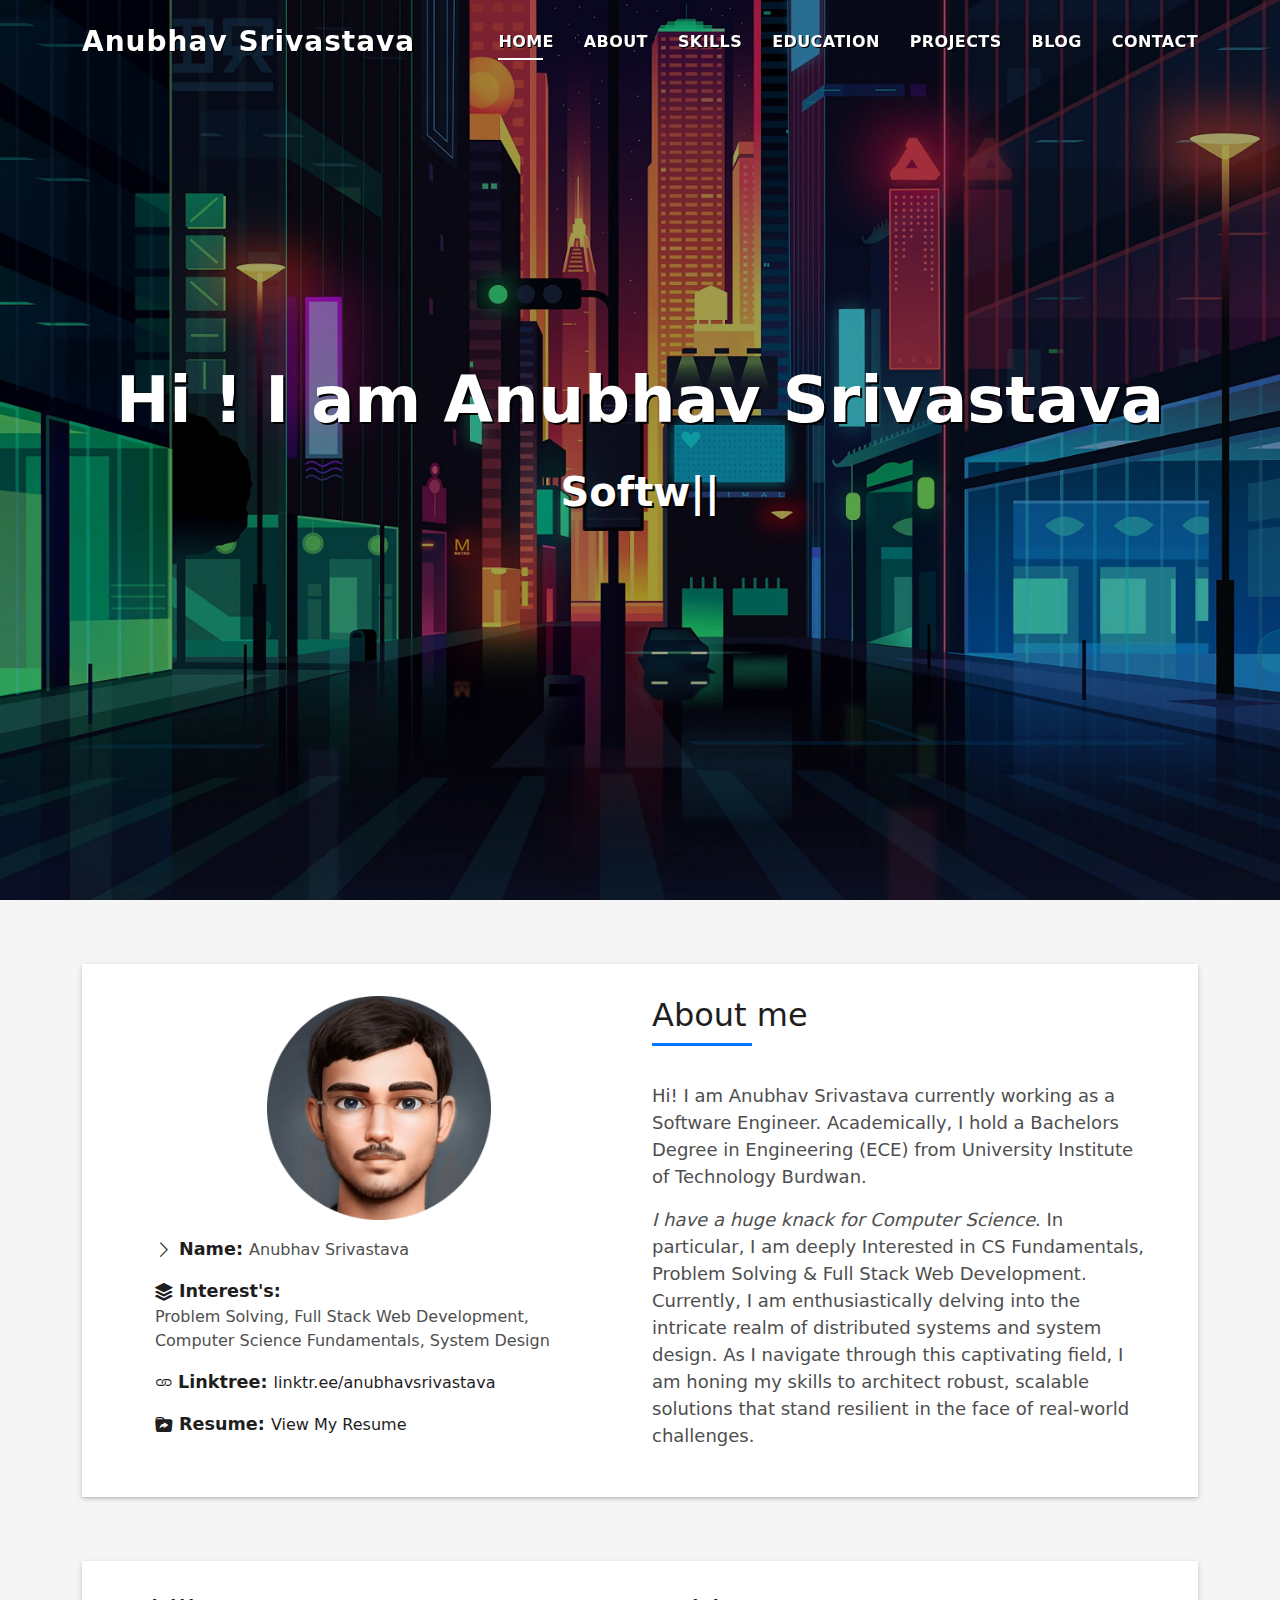
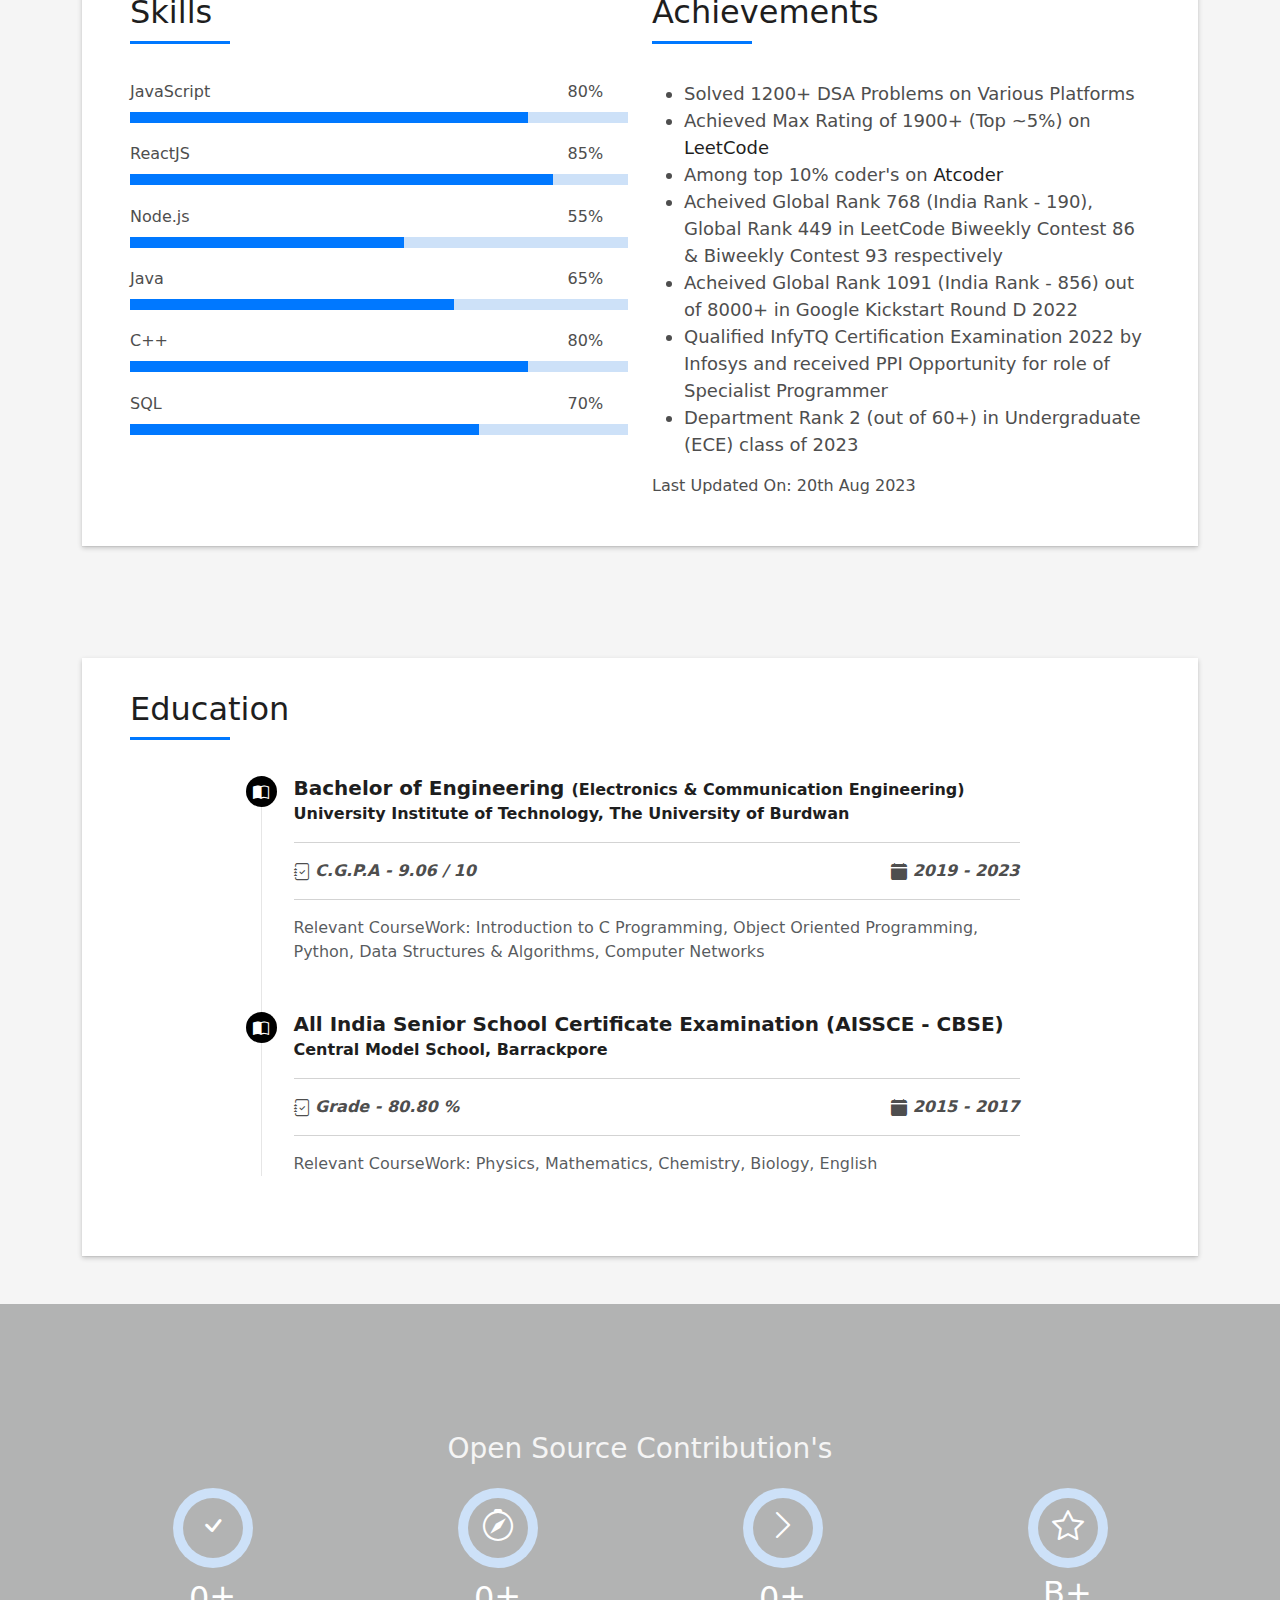
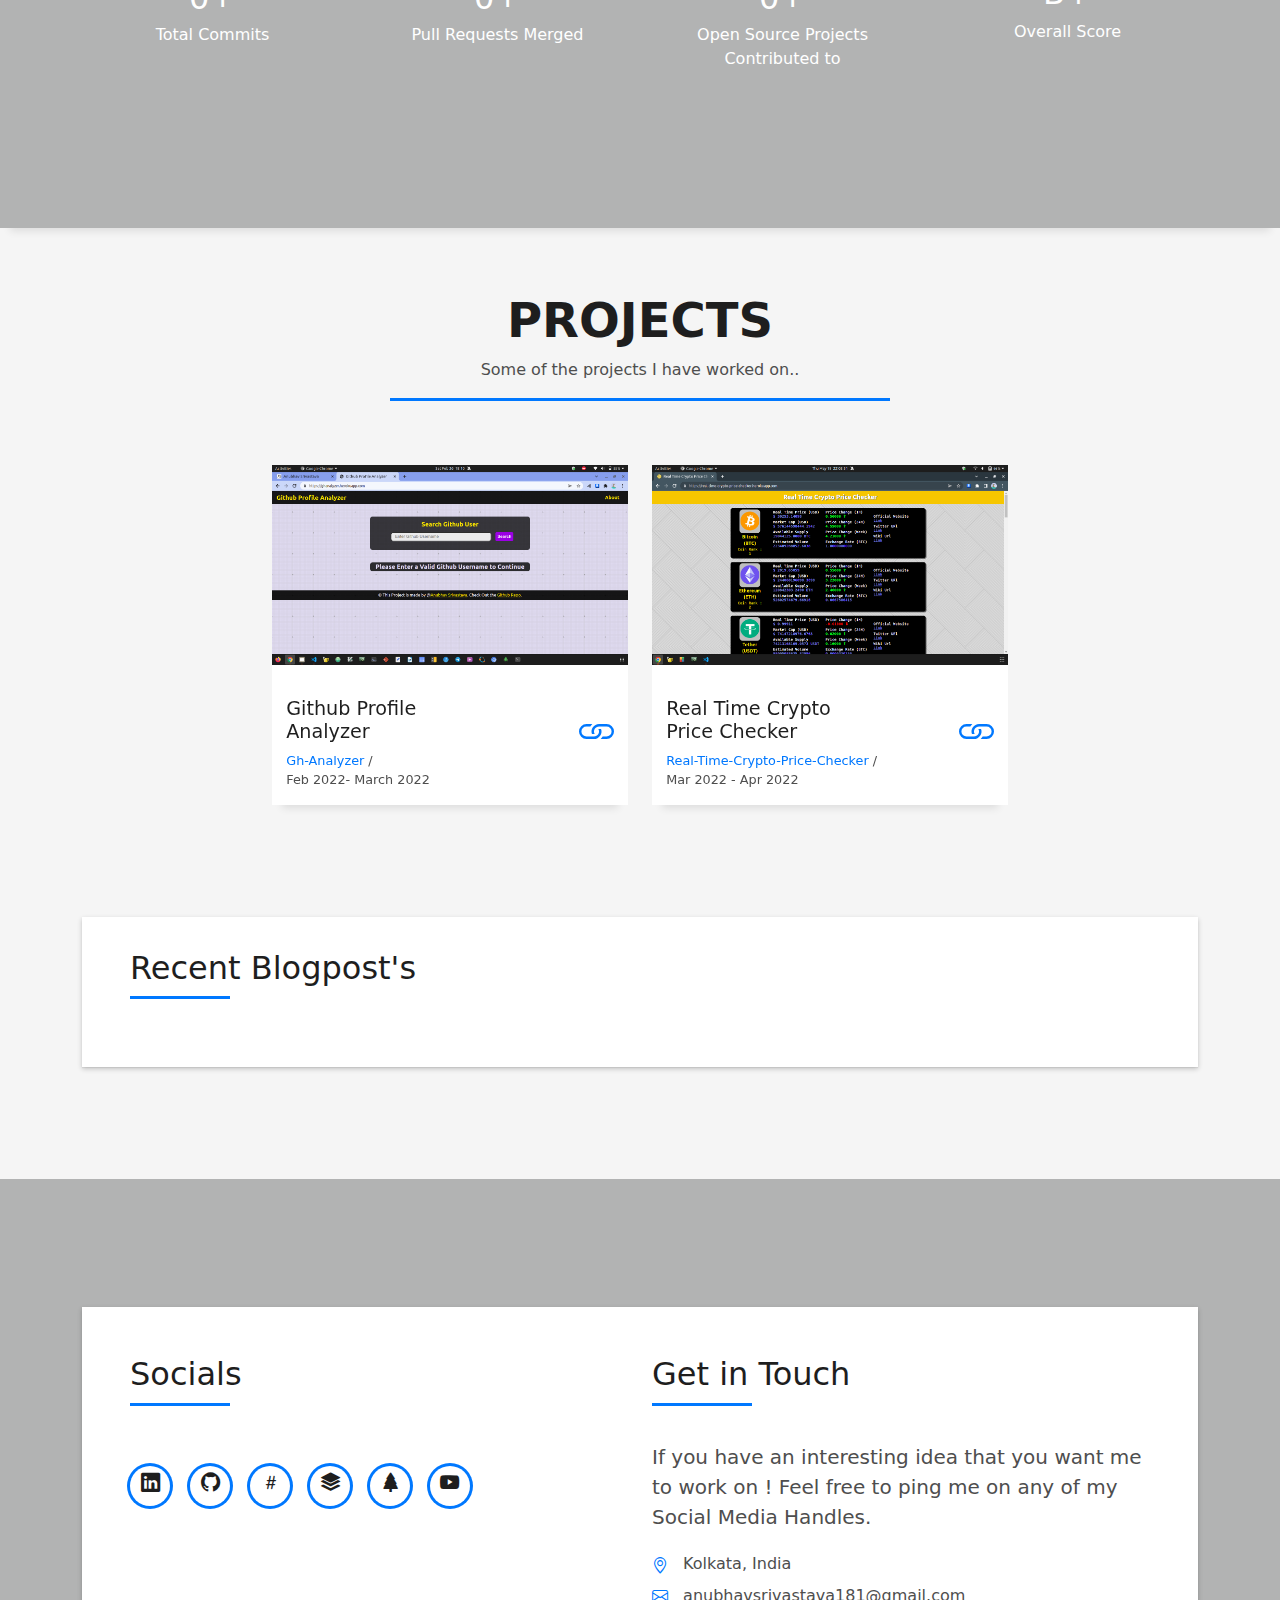
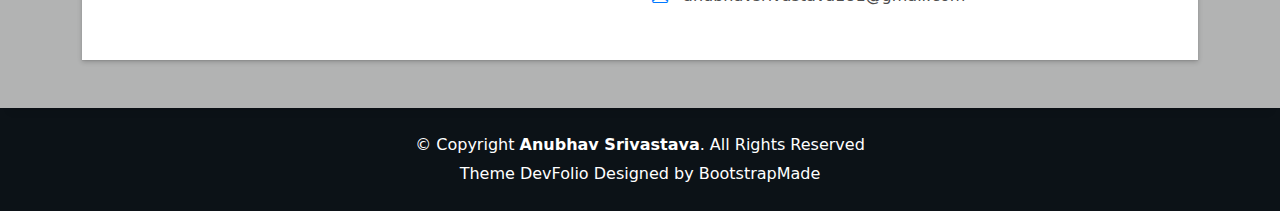
==== commit 1730532d: "update" ====
--- a/index.html
+++ b/index.html
@@ -351,7 +351,7 @@
                           <h6 class="fw-bold">Central Model School, Barrackpore</h6>
                           <hr>
                           <div class="education-flx-btw">
-                            <i class="bi bi-journal-check"><b> Percentage - 80.80 %</b></i>
+                            <i class="bi bi-journal-check"><b> Grade - 80.80 %</b></i>
                             <i class="bi bi-calendar-fill"><b> 2015 - 2017</b></i>
                           </div>
                           <hr>
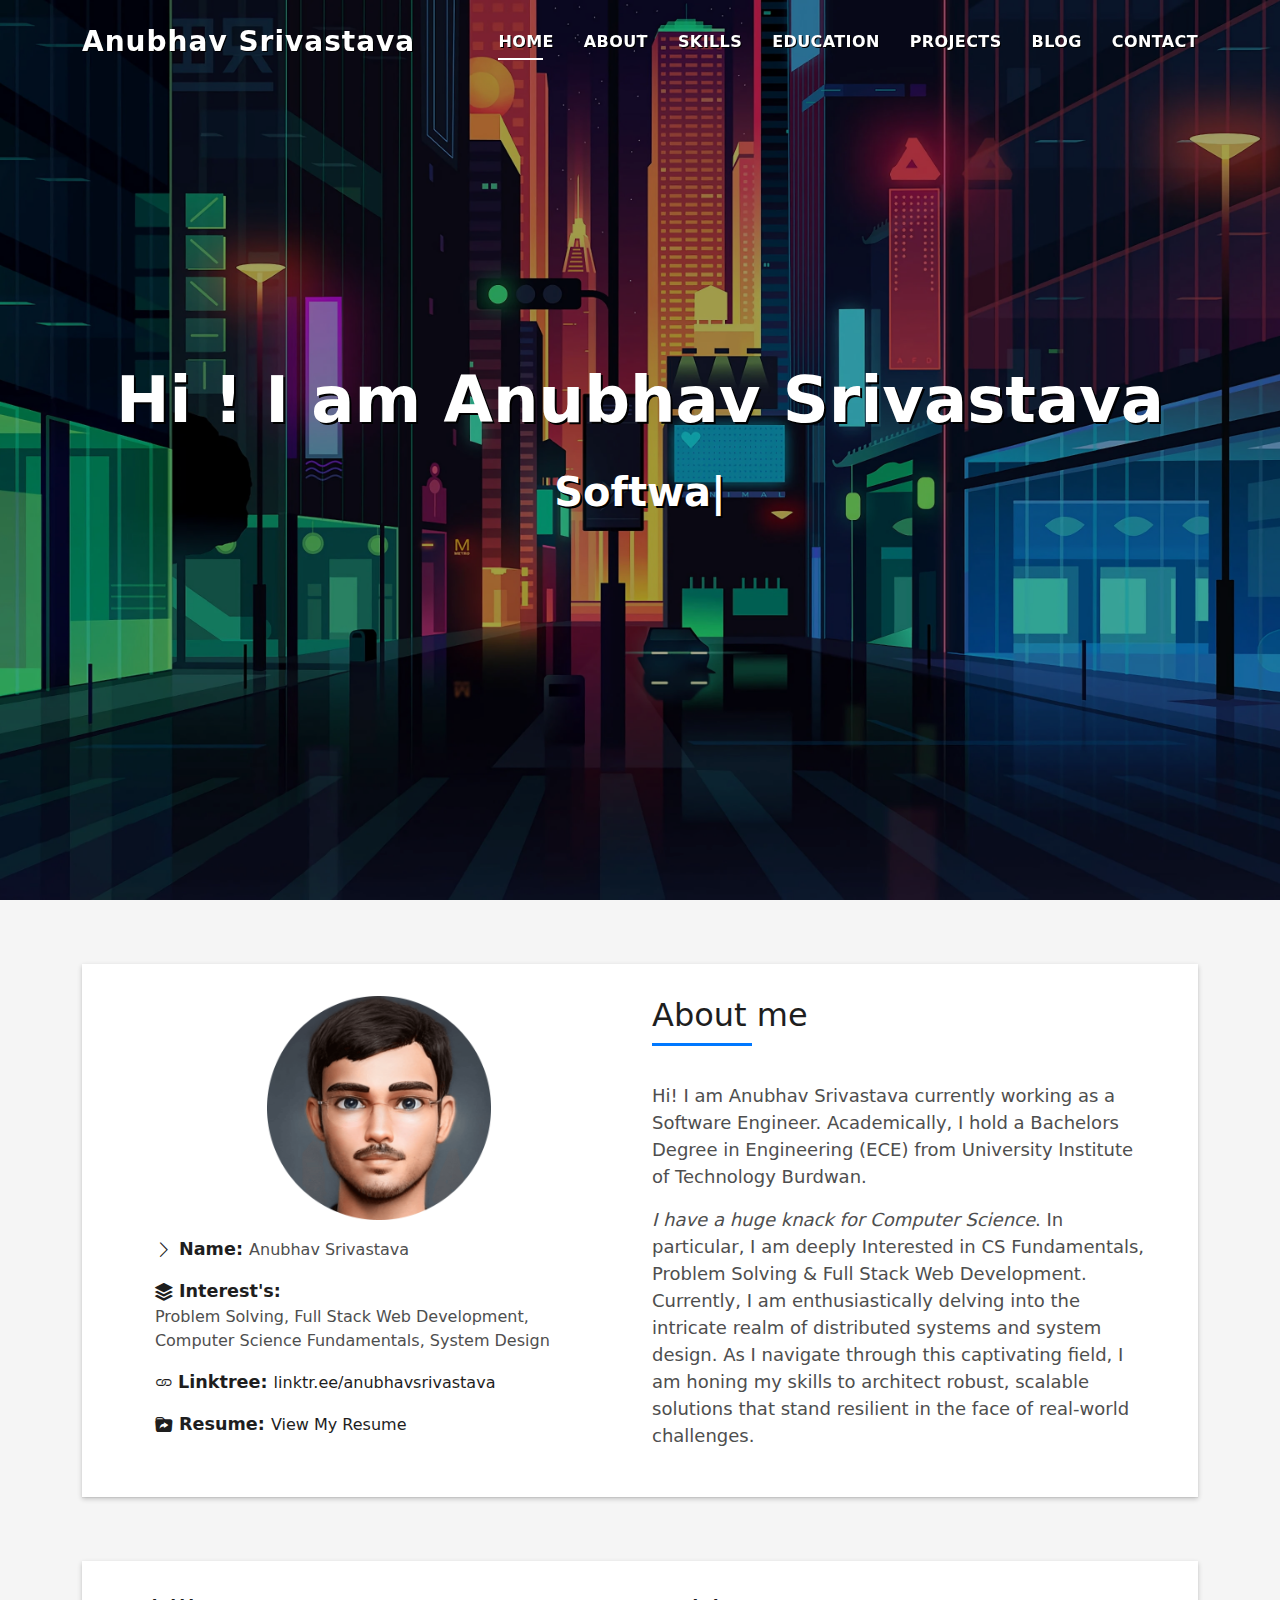
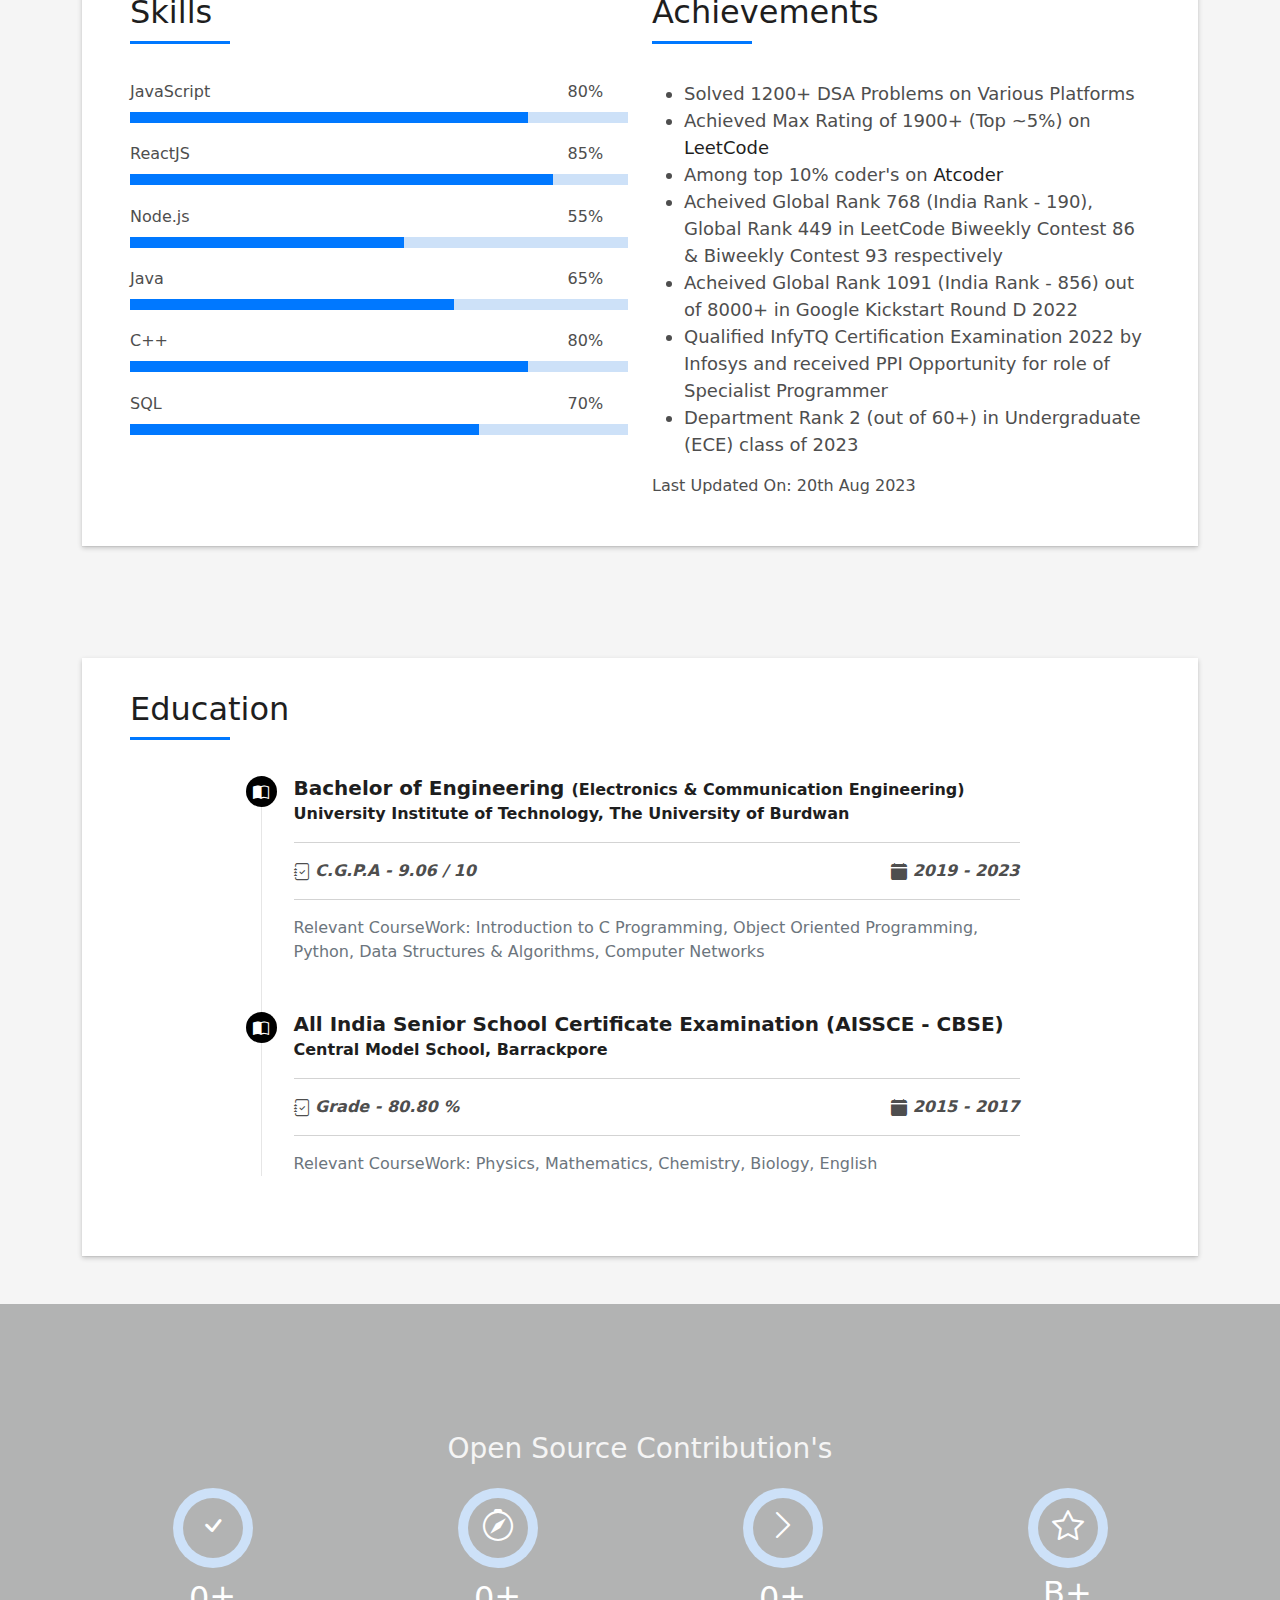
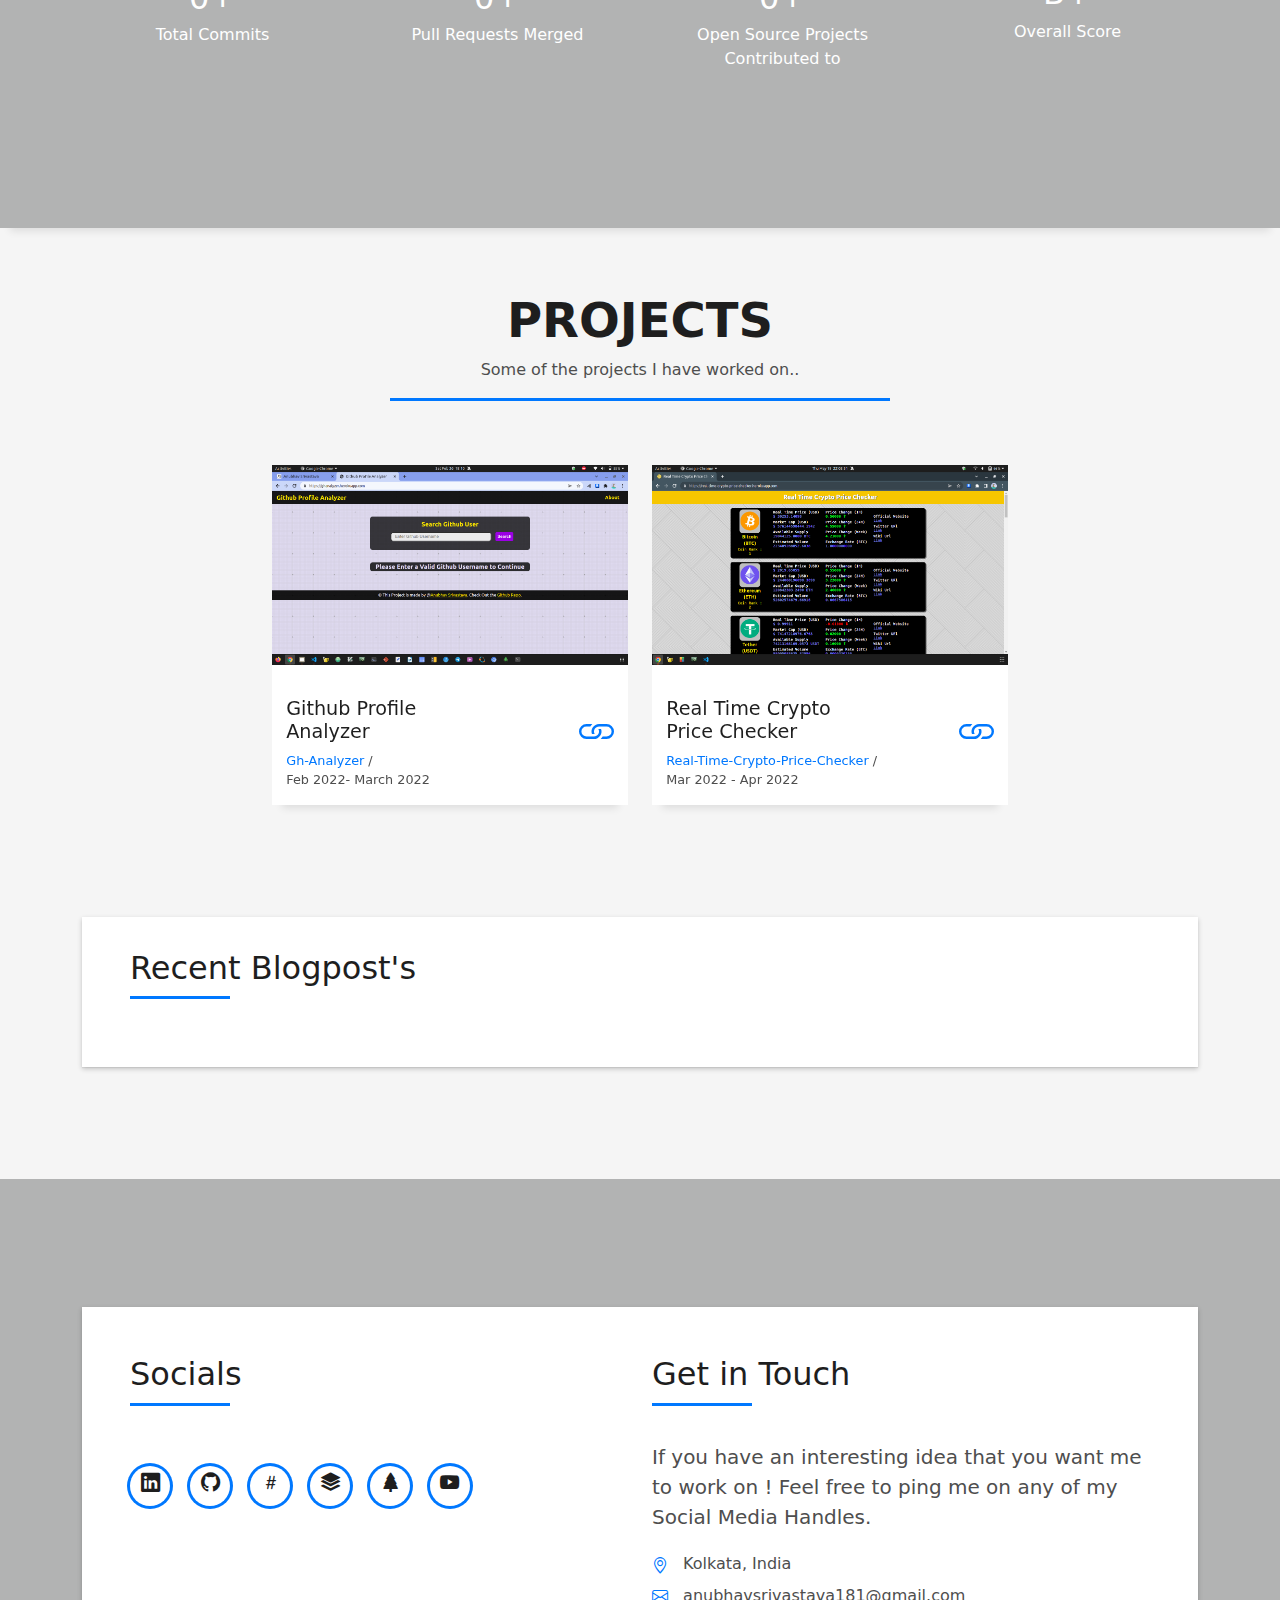
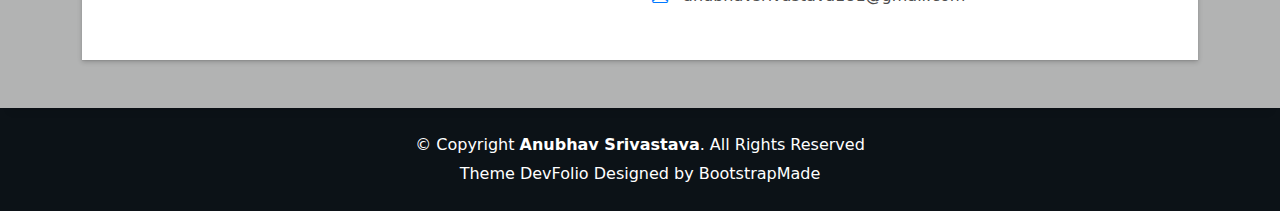
==== commit e82c7519: "update" ====
--- a/index.html
+++ b/index.html
@@ -102,7 +102,7 @@
             <p class="hero-subtitle">
               <span
                 class="typed"
-                data-typed-items="Software Engineer, Open-Source Enthusiast, Educator"
+                data-typed-items="Software Engineer, OpenSource Enthusiast, Educator"
               ></span>
             </p>
             <!-- <p class="pt-3"><a class="btn btn-primary btn js-scroll px-4" href="#about" role="button">Learn More</a></p> -->
@@ -743,7 +743,6 @@
     <script src="assets/js/main.js"></script>
 
     <!-- Substack Feed Embed -->
-    <script src="../assets/js/main.js"></script>
     <script>
       window.SubstackFeedWidget = {
         substackUrl: "anubhavsrivastava.substack.com",
